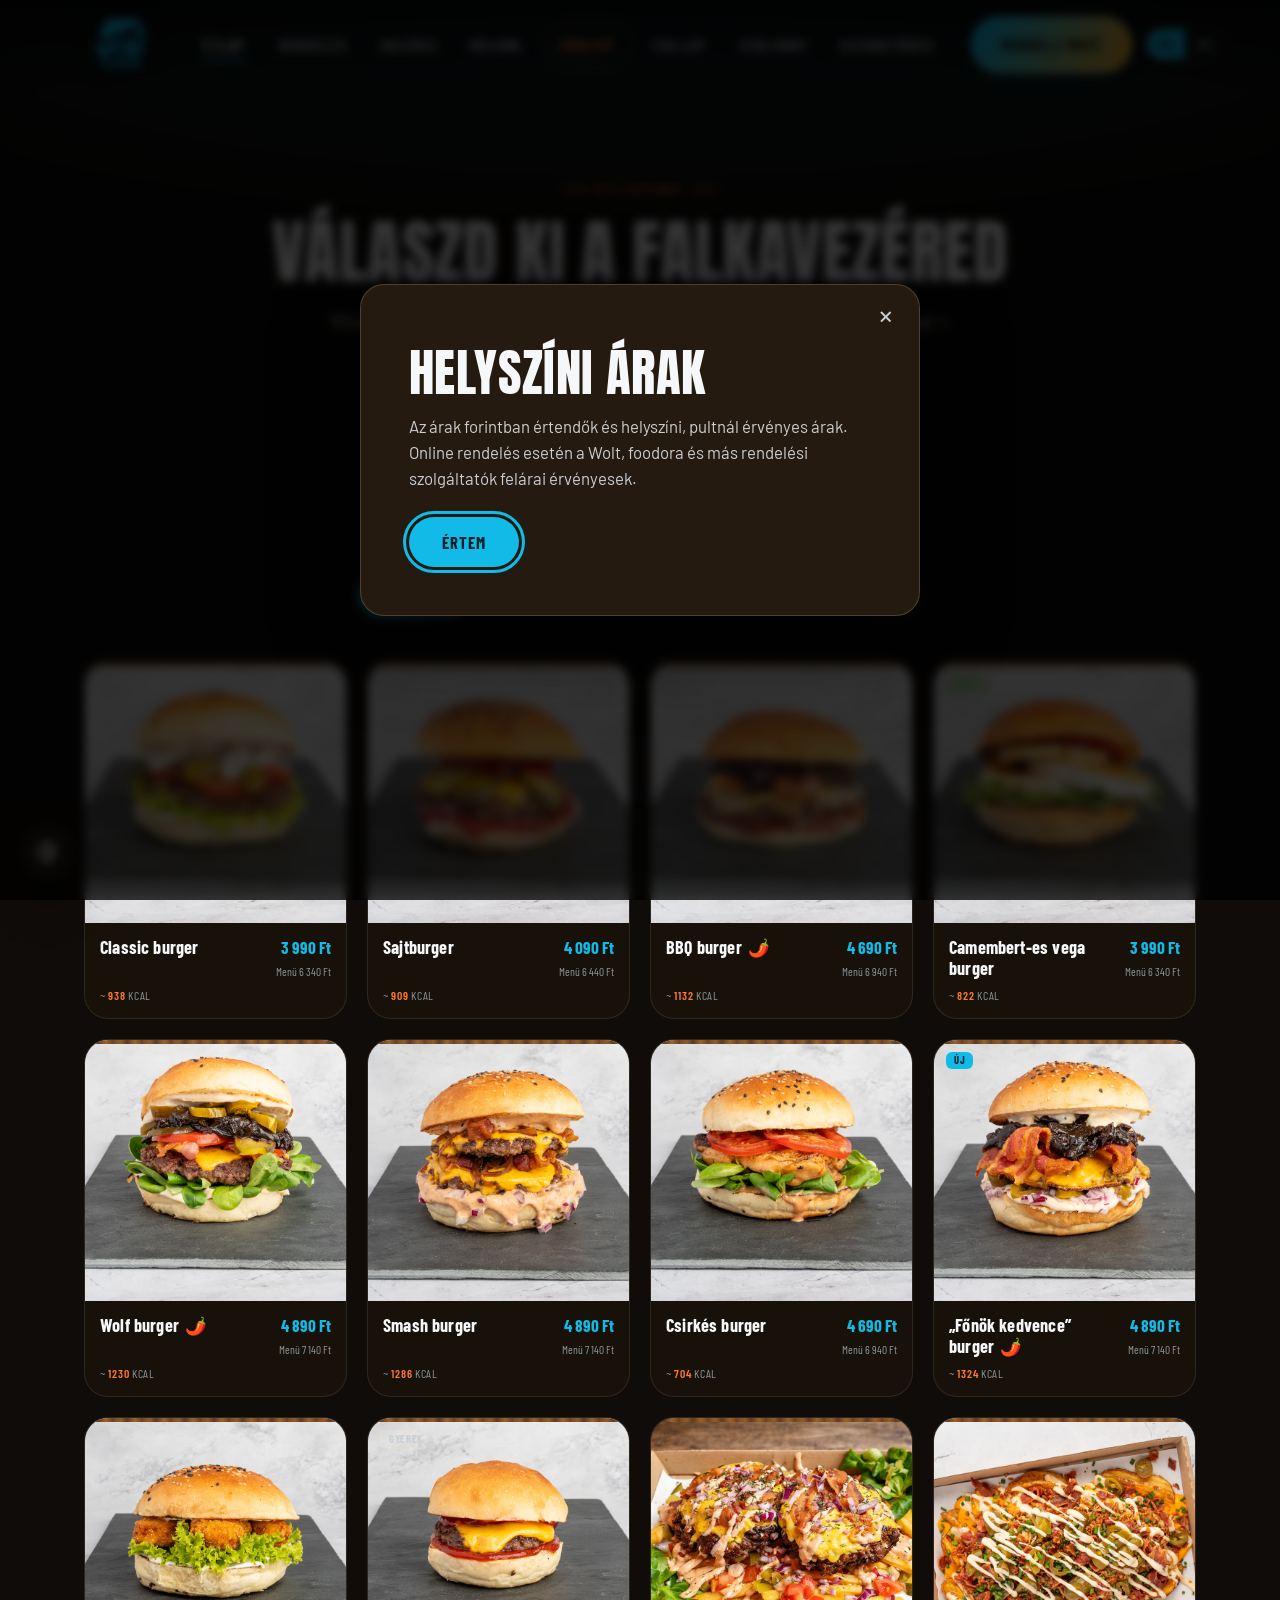
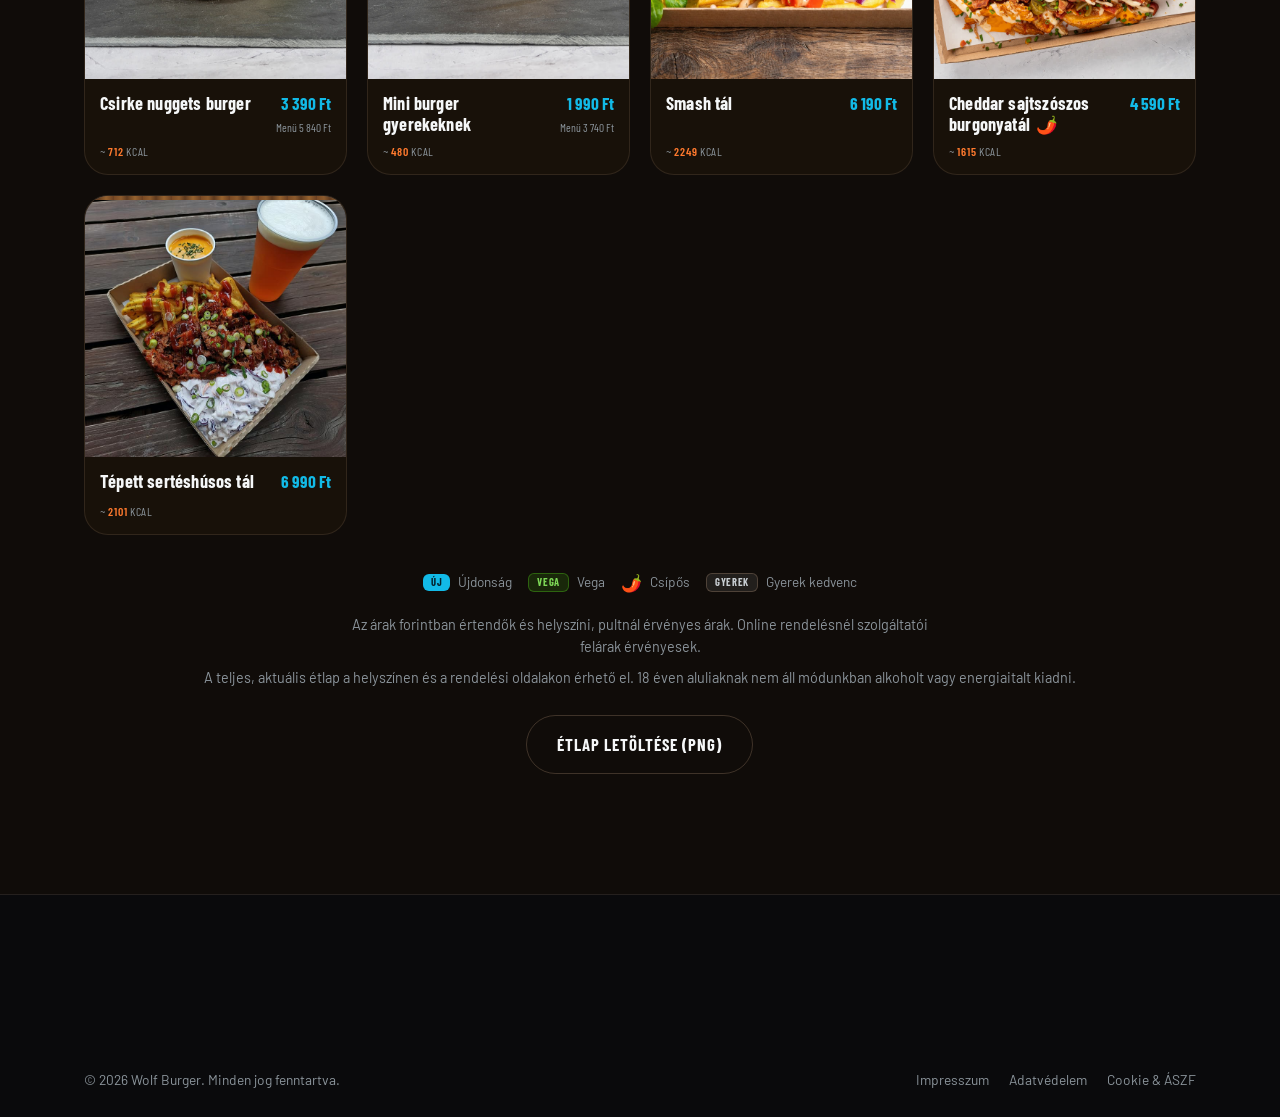
==== etlap.html @ 14308e26 "Update menu pricing, shared notices and mobile presentation" ====
<!DOCTYPE html>
<html lang="hu" data-default-theme="3">
<head>
<meta charset="UTF-8">
<meta name="viewport" content="width=device-width, initial-scale=1.0">
<title>Étlap – Wolf Burger | Szaftos burgerek, köretek, falatkák</title>
<meta name="description" content="A Wolf Burger teljes étlapja Szigethalmon — 100% marhahúsos burgerek, ropogós köretek, falatkák és desszertek, hivatalos tápértékkel és allergénekkel.">
<meta name="theme-color" content="#0d0d0f">
<link rel="icon" type="image/png" href="favicon.png">
<meta property="og:title" content="Wolf Burger – Étlap">
<meta property="og:description" content="Szaftos, 100% marhahúsos burgerek, köretek és falatkák a Duna partján.">
<meta property="og:image" content="assets/img/menu/wolf-cover.jpg">
<link rel="preconnect" href="https://fonts.googleapis.com">
<link rel="preconnect" href="https://fonts.gstatic.com" crossorigin>
<link href="https://fonts.googleapis.com/css2?family=Anton&family=Barlow:wght@400;500;600;700&family=Barlow+Condensed:wght@500;600;700&display=swap" rel="stylesheet">
<link rel="stylesheet" href="assets/css/style.css?v=17">
<link rel="stylesheet" href="assets/css/theme.css?v=17">
<script src="assets/js/theme.js?v=16"></script>
</head>
<body data-page="etlap" data-price-notice-popup="true">
<div class="nav-scrim" data-close-nav></div>

<header class="header" id="header">
  <div class="container nav">
    <a href="index.html" class="nav__logo" aria-label="Wolf Burger"><img src="assets/img/logo.png" alt="Wolf Burger"></a>
    <nav class="nav__menu" id="navMenu">
      <a class="nav__link active" href="etlap.html" data-i18n="nav_menu">Étlap</a>
      <a class="nav__link" href="index.html#delivery" data-i18n="nav_delivery">Rendelés</a>
      <a class="nav__link" href="galeria.html" data-i18n="nav_gallery">Galéria</a>
      <a class="nav__link" href="rolunk.html" data-i18n="nav_about">Rólunk</a>
      <a class="nav__link nav__link--sk" href="sorkert.html" data-i18n="nav_sorkert">Sörkert</a>
      <a class="nav__link" href="sorlap.html" data-i18n="nav_drinks">Itallap</a>
      <a class="nav__link" href="utalvany.html" data-i18n="nav_vouchers">Utalvány</a>
      <a class="nav__link" href="kapcsolat.html" data-i18n="nav_contact">Elérhetőség</a>
    </nav>
    <div class="nav__right">
      <a href="index.html#delivery" class="btn nav__cta" data-i18n="nav_order">Rendelj most</a>
      <div class="lang" role="group" aria-label="Language">
        <button data-lang="hu" class="active">HU</button>
        <button data-lang="en">EN</button>
      </div>
      <button class="nav__toggle" id="navToggle" aria-label="Menü" aria-expanded="false"><span></span></button>
    </div>
  </div>
</header>

<section class="page-hero">
  <div class="container">
    <span class="eyebrow reveal in" data-i18n="menu_eyebrow">Étlapunk</span>
    <h1 class="reveal in" data-i18n="menu_title">Válaszd ki a falkavezéred</h1>
    <p class="lead center reveal in d1" data-i18n="menu_sub"></p>
  </div>
</section>

<section class="section subpage-first" id="menu">
  <div class="container">
    <div class="menu-tabs reveal" id="menuTabs"></div>
    <div id="menuPanels"></div>
    <div class="menu-legend reveal">
      <span><span class="tag tag--new">ÚJ</span> <span data-i18n="legend_new">Újdonság</span></span>
      <span><span class="tag tag--vega">VEGA</span> <span data-i18n="legend_vega">Vega</span></span>
      <span><span class="legend-chili">🌶️</span> <span data-i18n="legend_hot">Csípős</span></span>
      <span><span class="tag tag--kid">GYEREK</span> <span data-i18n="legend_kid">Gyerek kedvenc</span></span>
    </div>
    <p class="price-note reveal" data-i18n="price_notice_inline"></p>
    <p class="menu-note reveal" data-i18n="menu_note"></p>
    <div class="center" style="margin-top:26px">
      <a href="assets/img/menu/etlap-2026-07.png" target="_blank" rel="noopener" class="btn btn--ghost" data-i18n="menu_download">Étlap letöltése (PNG)</a>
    </div>
  </div>
</section>

<footer class="footer">
  <div class="container">
    <div class="footer__bottom" style="border-top:none">
      <span>© <span id="year"></span> Wolf Burger. <span data-i18n="foot_rights">Minden jog fenntartva.</span></span>
      <div class="footer__legal">
        <a href="pages/impresszum.html" data-i18n="foot_imprint">Impresszum</a>
        <a href="pages/adatvedelem.html" data-i18n="foot_privacy">Adatvédelem</a>
        <a href="pages/aszf.html" data-i18n="foot_terms">Cookie & ÁSZF</a>
      </div>
    </div>
  </div>
</footer>

<button class="to-top" id="toTop" aria-label="Fel"><svg width="22" height="22" viewBox="0 0 24 24" fill="none" stroke="currentColor" stroke-width="2.4"><path d="m6 15 6-6 6 6"/></svg></button>

<button class="theme-fab" id="themeToggle" aria-label="Hangulat" title="Hangulat">
  <svg viewBox="0 0 24 24" fill="none" stroke="currentColor" stroke-width="1.7"><circle cx="13.5" cy="6.5" r="2.5"/><circle cx="17.5" cy="12" r="2.5"/><circle cx="13.5" cy="17.5" r="2.5"/><circle cx="7" cy="12" r="2.5"/><path d="M12 2a10 10 0 1 0 0 20c1.4 0 2-1 2-2 0-1.5-1-2-1-3 0-1 .8-1.5 2-1.5h1a4 4 0 0 0 4-4c0-4.5-4-9.5-10-9.5Z"/></svg>
</button>
<div class="theme-panel" id="themePanel">
  <h6 data-i18n="theme_label">Hangulat</h6>
  <button class="theme-opt" data-theme-set="1"><span class="theme-swatch sw1"></span><span data-i18n="theme_1">Jeges</span></button>
  <button class="theme-opt" data-theme-set="2"><span class="theme-swatch sw2"></span><span data-i18n="theme_2">Naplemente</span></button>
  <button class="theme-opt active" data-theme-set="3"><span class="theme-swatch sw3"></span><span data-i18n="theme_3">Tűz & fa</span></button>
</div>

<script src="assets/js/menu-data.js?v=17"></script>
<script src="assets/js/i18n.js?v=17"></script>
<script src="assets/js/price-notice.js?v=17"></script>
<script src="assets/js/site.js?v=17"></script>
</body>
</html>
---- assets/css/style.css ----
/* ============================================================
   WOLF BURGER — Szigethalom
   Design system & styles
   Brand: cyan #12BAE7 on charcoal #0e0e10
   ============================================================ */

/* ---------- Design tokens ---------- */
:root{
  --bg:#0d0d0f;
  --bg-2:#131318;
  --bg-3:#191a20;
  --bg-elev:#1e2028;
  --ink:#f5f7f8;
  --ink-soft:#c8ced2;
  --muted:#8b949b;
  --line:rgba(255,255,255,.09);
  --line-2:rgba(255,255,255,.16);

  --cyan:#12bae7;
  --cyan-600:#0fa3cd;
  --cyan-700:#0b83a6;
  --cyan-300:#61d2f2;
  --cyan-glow:rgba(18,186,231,.35);
  --amber:#f6a723;

  --radius-s:10px;
  --radius:16px;
  --radius-l:24px;
  --radius-xl:34px;

  --shadow-s:0 4px 14px rgba(0,0,0,.35);
  --shadow:0 18px 50px rgba(0,0,0,.45);
  --shadow-cyan:0 14px 40px rgba(18,186,231,.28);

  --maxw:1200px;
  --gutter:clamp(18px,4vw,44px);

  --font-display:'Anton','Arial Narrow',Impact,sans-serif;
  --font-cond:'Barlow Condensed','Arial Narrow',sans-serif;
  --font-body:'Barlow','Segoe UI',system-ui,sans-serif;

  --ease:cubic-bezier(.22,.61,.36,1);
}

/* ---------- Reset ---------- */
*,*::before,*::after{box-sizing:border-box;margin:0;padding:0}
html{scroll-behavior:smooth;-webkit-text-size-adjust:100%}
@media (prefers-reduced-motion:reduce){html{scroll-behavior:auto}}
body{
  font-family:var(--font-body);
  background:var(--bg);
  color:var(--ink);
  line-height:1.6;
  font-size:17px;
  overflow-x:hidden;
  -webkit-font-smoothing:antialiased;
}
img{max-width:100%;display:block}
a{color:inherit;text-decoration:none}
button{font-family:inherit;cursor:pointer;border:none;background:none;color:inherit}
ul{list-style:none}
input,textarea,select{font-family:inherit}
:focus-visible{outline:3px solid var(--cyan);outline-offset:3px;border-radius:6px}

/* ---------- Typography ---------- */
h1,h2,h3,h4{font-family:var(--font-display);font-weight:400;line-height:1.02;letter-spacing:.4px;text-transform:uppercase}
.eyebrow{
  font-family:var(--font-cond);
  text-transform:uppercase;
  letter-spacing:.32em;
  font-weight:600;
  font-size:.86rem;
  color:var(--cyan);
  display:inline-flex;align-items:center;gap:.6em;
}
.eyebrow::before{content:"";width:26px;height:2px;background:var(--cyan);display:inline-block}
.section-head .eyebrow{margin-bottom:20px}
.section-title{font-size:clamp(2.1rem,6vw,4rem);line-height:1.08;padding-top:.08em}
.lead{font-size:clamp(1.02rem,2.2vw,1.22rem);color:var(--ink-soft);max-width:60ch}
.text-cyan{color:var(--cyan)}

/* ---------- Layout ---------- */
.container{width:100%;max-width:var(--maxw);margin-inline:auto;padding-inline:var(--gutter)}
.section{padding-block:clamp(64px,10vw,120px);position:relative}
.section--tight{padding-block:clamp(48px,7vw,80px)}
.section-head{max-width:760px;margin-bottom:clamp(34px,6vw,60px)}
.section-head .lead{margin-top:18px}
.center{text-align:center;margin-inline:auto}

/* ---------- Buttons ---------- */
.btn{
  --btn-bg:var(--cyan);--btn-fg:#04222c;
  display:inline-flex;align-items:center;justify-content:center;gap:.6em;
  padding:15px 30px;border-radius:999px;
  font-family:var(--font-cond);font-weight:700;font-size:1.05rem;
  text-transform:uppercase;letter-spacing:.06em;
  background:var(--btn-bg);color:var(--btn-fg);
  transition:transform .25s var(--ease),box-shadow .25s var(--ease),background .2s;
  will-change:transform;white-space:nowrap;
}
.btn svg{width:1.15em;height:1.15em}
.btn:hover{transform:translateY(-3px);box-shadow:var(--shadow-cyan)}
.btn:active{transform:translateY(-1px)}
.btn--ghost{--btn-bg:transparent;--btn-fg:var(--ink);border:1.6px solid var(--line-2)}
.btn--ghost:hover{border-color:var(--cyan);color:var(--cyan);box-shadow:none}
.btn--light{--btn-bg:#f5f7f8;--btn-fg:#0d0d0f}
.btn--lg{padding:18px 38px;font-size:1.15rem}
.btn--block{width:100%}
/* Kiemelt RENDELÉS-gomb — cián→meleg gradient + glow, hogy egyértelműen kitűnjön */
.btn--order{--btn-fg:#0d0d0f;background:linear-gradient(120deg,var(--cyan) 10%,var(--amber));
  box-shadow:0 10px 30px -10px var(--cyan-glow),0 2px 0 rgba(255,255,255,.12) inset}
.btn--order:hover{transform:translateY(-3px);box-shadow:0 16px 38px -10px rgba(246,167,35,.5)}
.btn--order svg{width:1.25em;height:1.25em}
.nav__cta{background:linear-gradient(120deg,var(--cyan) 10%,var(--amber));color:#0d0d0f;
  box-shadow:0 8px 24px -10px var(--cyan-glow)}
.nav__cta:hover{box-shadow:0 12px 30px -10px rgba(246,167,35,.5)}

/* ---------- Header / Nav ---------- */
.header{
  position:fixed;inset:0 0 auto 0;z-index:100;
  transition:background .35s var(--ease),backdrop-filter .35s,box-shadow .35s,padding .35s;
  padding-block:16px;
}
.header::after{content:"";position:absolute;inset:0;background:linear-gradient(180deg,rgba(6,6,8,.85),transparent);z-index:-1;transition:opacity .35s;opacity:1}
.header.scrolled{background:rgba(11,11,14,.82);backdrop-filter:blur(14px) saturate(1.3);box-shadow:0 1px 0 var(--line);padding-block:9px}
.header.scrolled::after{opacity:0}
.nav{display:flex;align-items:center;justify-content:space-between;gap:24px}
.nav__logo{display:flex;align-items:center;flex:0 0 auto}
.nav__logo img{height:52px;width:auto;max-width:none;flex-shrink:0;transition:height .35s var(--ease);filter:drop-shadow(0 4px 12px rgba(0,0,0,.4))}
.header.scrolled .nav__logo img{height:42px}
.nav__menu{display:flex;align-items:center;gap:6px}
.nav__link{
  font-family:var(--font-cond);text-transform:uppercase;letter-spacing:.08em;
  font-weight:600;font-size:1rem;color:var(--ink-soft);
  padding:10px 14px;border-radius:8px;position:relative;transition:color .2s;
}
.nav__link::after{content:"";position:absolute;left:14px;right:14px;bottom:6px;height:2px;background:var(--cyan);transform:scaleX(0);transform-origin:left;transition:transform .28s var(--ease)}
.nav__link:hover{color:var(--ink)}
.nav__link:hover::after,.nav__link.active::after{transform:scaleX(1)}
.nav__link.active{color:var(--ink)}
.nav__right{display:flex;align-items:center;gap:14px;flex:0 0 auto}
.lang{flex-shrink:0}.nav__cta{flex-shrink:0}

/* language switch */
.lang{display:flex;border:1.4px solid var(--line-2);border-radius:999px;overflow:hidden}
.lang button{
  font-family:var(--font-cond);font-weight:700;font-size:.82rem;letter-spacing:.08em;
  padding:7px 12px;color:var(--muted);transition:.2s;text-transform:uppercase;
}
.lang button.active{background:var(--cyan);color:#04222c}

/* burger toggle */
.nav__toggle{display:none;width:46px;height:46px;border-radius:12px;border:1.4px solid var(--line-2);position:relative}
.nav__toggle span,.nav__toggle span::before,.nav__toggle span::after{
  content:"";position:absolute;left:50%;top:50%;width:22px;height:2.2px;background:var(--ink);border-radius:2px;transition:.3s var(--ease);transform:translate(-50%,-50%)
}
.nav__toggle span::before{transform:translate(-50%,-8px)}
.nav__toggle span::after{transform:translate(-50%,6px)}
body.nav-open .nav__toggle span{background:transparent}
body.nav-open .nav__toggle span::before{transform:translate(-50%,0) rotate(45deg)}
body.nav-open .nav__toggle span::after{transform:translate(-50%,0) rotate(-45deg)}

/* ---------- Hero ---------- */
.hero{position:relative;min-height:100svh;display:flex;align-items:center;overflow:hidden;isolation:isolate}
.hero__bg{position:absolute;inset:-8% 0 0 0;z-index:-2;background-size:cover;background-position:center;will-change:transform}
.hero__bg::after{content:"";position:absolute;inset:0;background:
  radial-gradient(130% 100% at 78% 30%,transparent,rgba(6,6,8,.6) 55%,rgba(6,6,8,.96) 100%),
  linear-gradient(90deg,rgba(6,6,8,.97) 0%,rgba(6,6,8,.9) 40%,rgba(6,6,8,.62) 72%,rgba(6,6,8,.4) 100%),
  linear-gradient(0deg,var(--bg) 4%,rgba(8,8,10,.35) 34%,transparent 55%)}
.hero__grain{position:absolute;inset:0;z-index:-1;opacity:.05;pointer-events:none;background-image:url("data:image/svg+xml,%3Csvg xmlns='http://www.w3.org/2000/svg' width='120' height='120'%3E%3Cfilter id='n'%3E%3CfeTurbulence type='fractalNoise' baseFrequency='.9' numOctaves='2'/%3E%3C/filter%3E%3Crect width='100%25' height='100%25' filter='url(%23n)'/%3E%3C/svg%3E")}
.hero__inner{padding-top:130px;padding-bottom:60px;max-width:760px}
.hero__badge{display:inline-flex;align-items:center;gap:10px;background:rgba(18,186,231,.12);border:1px solid rgba(18,186,231,.4);color:var(--cyan);padding:8px 16px;border-radius:999px;font-family:var(--font-cond);font-weight:600;letter-spacing:.12em;text-transform:uppercase;font-size:.82rem;margin-bottom:26px}
.hero__badge .dot{width:8px;height:8px;border-radius:50%;background:var(--cyan);box-shadow:0 0 0 0 var(--cyan-glow);animation:pulse 2.4s infinite}
@keyframes pulse{0%{box-shadow:0 0 0 0 var(--cyan-glow)}70%{box-shadow:0 0 0 12px transparent}100%{box-shadow:0 0 0 0 transparent}}
.hero h1{font-size:clamp(2.8rem,9.6vw,6.9rem);line-height:.94;letter-spacing:.5px;text-shadow:0 6px 34px rgba(0,0,0,.65),0 2px 8px rgba(0,0,0,.5)}
.hero h1 .stroke{color:transparent;-webkit-text-stroke:2px var(--ink)}
.hero h1 em{font-style:normal;color:var(--cyan);display:block}
.hero__sub{margin:26px 0 34px;font-size:clamp(1.05rem,2.4vw,1.3rem);color:var(--ink-soft);max-width:52ch}
.hero__cta{display:flex;flex-wrap:wrap;gap:14px;align-items:center}
.hero__scroll{position:absolute;left:50%;bottom:26px;transform:translateX(-50%);display:flex;flex-direction:column;align-items:center;gap:8px;color:var(--muted);font-family:var(--font-cond);letter-spacing:.2em;text-transform:uppercase;font-size:.72rem;z-index:2}
.hero__scroll .mouse{width:24px;height:38px;border:2px solid var(--line-2);border-radius:14px;position:relative}
.hero__scroll .mouse::after{content:"";position:absolute;left:50%;top:7px;width:4px;height:8px;background:var(--cyan);border-radius:2px;transform:translateX(-50%);animation:scrolldot 1.6s infinite}
@keyframes scrolldot{0%{opacity:0;transform:translate(-50%,0)}40%{opacity:1}80%{opacity:0;transform:translate(-50%,12px)}}

/* delivery chips in hero */
.hero__delivery{display:flex;align-items:center;gap:16px;margin-top:30px;flex-wrap:wrap}
.hero__delivery span{color:var(--muted);font-family:var(--font-cond);text-transform:uppercase;letter-spacing:.14em;font-size:.8rem}
.chip{display:inline-flex;align-items:center;gap:9px;padding:9px 16px;border-radius:999px;border:1px solid var(--line-2);background:rgba(255,255,255,.03);font-family:var(--font-cond);font-weight:600;letter-spacing:.04em;transition:.25s var(--ease)}
.chip:hover{border-color:var(--cyan);transform:translateY(-2px);color:var(--cyan)}
.chip b{font-weight:700}

/* ---------- About ---------- */
.about__grid{display:grid;grid-template-columns:1.05fr .95fr;gap:clamp(30px,5vw,70px);align-items:center}
.about__media{position:relative}
.about__media img{border-radius:var(--radius-l);box-shadow:var(--shadow);aspect-ratio:4/5;object-fit:cover;width:100%}
.about__media .badge-year{
  position:absolute;right:-14px;bottom:-14px;background:var(--cyan);color:#04222c;
  width:132px;height:132px;border-radius:50%;display:grid;place-content:center;text-align:center;
  font-family:var(--font-display);box-shadow:var(--shadow-cyan);transform:rotate(-8deg)
}
.about__media .badge-year b{font-size:2.5rem;display:block;line-height:1}
.about__media .badge-year small{font-family:var(--font-cond);font-weight:600;letter-spacing:.12em;font-size:.72rem}
.about__text p{color:var(--ink-soft);margin-top:18px}
.values{display:grid;grid-template-columns:repeat(2,1fr);gap:16px;margin-top:32px}
.value{background:var(--bg-2);border:1px solid var(--line);border-radius:var(--radius);padding:20px;transition:.3s var(--ease)}
.value:hover{border-color:rgba(18,186,231,.4);transform:translateY(-4px);background:var(--bg-3)}
.value .ic{width:44px;height:44px;color:var(--cyan);margin-bottom:12px}
.value h4{font-family:var(--font-cond);font-weight:700;font-size:1.12rem;letter-spacing:.02em;text-transform:uppercase}
.value p{margin-top:6px;font-size:.94rem;color:var(--muted)}

/* stat row */
.stats{display:grid;grid-template-columns:repeat(4,1fr);gap:20px;margin-top:clamp(44px,7vw,72px)}
.stat{text-align:center;padding:24px 12px;border:1px solid var(--line);border-radius:var(--radius);background:linear-gradient(180deg,var(--bg-2),transparent)}
.stat b{font-family:var(--font-display);font-size:clamp(2.2rem,5vw,3.2rem);color:var(--cyan);display:block;line-height:1}
.stat span{font-family:var(--font-cond);text-transform:uppercase;letter-spacing:.14em;color:var(--muted);font-size:.82rem;margin-top:8px;display:block}

/* ---------- Featured burgers ---------- */
.featured-grid{display:grid;grid-template-columns:repeat(3,1fr);gap:24px}
.fcard{position:relative;border-radius:var(--radius-l);overflow:hidden;background:var(--bg-2);border:1px solid var(--line);min-height:380px;display:flex;align-items:flex-end;isolation:isolate;transition:.4s var(--ease)}
.fcard img{position:absolute;inset:0;width:100%;height:100%;object-fit:cover;z-index:-2;transition:transform .6s var(--ease)}
.fcard::after{content:"";position:absolute;inset:0;z-index:-1;background:linear-gradient(0deg,rgba(8,8,10,.96) 8%,rgba(8,8,10,.5) 45%,transparent 78%)}
.fcard:hover{transform:translateY(-6px);border-color:rgba(18,186,231,.5)}
.fcard:hover img{transform:scale(1.08)}
.fcard__body{padding:24px}
.fcard__tag{position:absolute;top:16px;left:16px;background:var(--cyan);color:#04222c;font-family:var(--font-cond);font-weight:700;text-transform:uppercase;letter-spacing:.08em;font-size:.74rem;padding:6px 12px;border-radius:999px;z-index:1}
.fcard__tag.hot{background:var(--amber)}
.fcard h3{font-size:1.7rem}
.fcard p{color:var(--ink-soft);font-size:.92rem;margin-top:8px;max-width:38ch}
.fcard__price{display:flex;align-items:baseline;gap:12px;margin-top:16px}
.fcard__price b{font-family:var(--font-display);color:var(--cyan);font-size:1.5rem}
.fcard__price small{color:var(--muted);font-family:var(--font-cond);letter-spacing:.05em}

/* ---------- Menu ---------- */
#menu{padding-top:clamp(80px,13vw,160px)}
#menu .section-head{margin-bottom:clamp(46px,7vw,72px)}
.menu-tabs{display:flex;flex-wrap:wrap;gap:10px;justify-content:center;margin-bottom:44px}
.menu-tab{
  font-family:var(--font-cond);font-weight:600;text-transform:uppercase;letter-spacing:.08em;
  font-size:1rem;padding:11px 20px;border-radius:999px;border:1px solid var(--line-2);color:var(--ink-soft);
  transition:.25s var(--ease)
}
.menu-tab:hover{border-color:var(--cyan);color:var(--ink)}
.menu-tab.active{background:var(--cyan);color:#04222c;border-color:var(--cyan)}
.menu-note{text-align:center;color:var(--muted);font-size:.9rem;margin-top:8px}

.menu-panel{display:none;animation:fadeUp .5s var(--ease)}
.menu-panel.active{display:block}
.menu-list{display:grid;grid-template-columns:repeat(2,1fr);gap:6px 48px}
.mitem{display:flex;gap:16px;padding:18px 0;border-bottom:1px solid var(--line)}
.mitem__thumb{width:88px;height:88px;border-radius:14px;object-fit:cover;flex-shrink:0;background:var(--bg-3);border:1px solid var(--line)}
.mitem__main{flex:1;min-width:0}
.mitem__top{display:flex;justify-content:space-between;gap:14px;align-items:baseline}
.mitem__name{font-family:var(--font-cond);font-weight:700;font-size:1.22rem;letter-spacing:.01em;display:flex;align-items:center;gap:10px;flex-wrap:wrap}
.mitem__desc{color:var(--muted);font-size:.92rem;line-height:1.45;margin-top:2px}
.mitem__price{text-align:right;white-space:nowrap;flex-shrink:0}
.mitem__price b{font-family:var(--font-cond);font-weight:700;font-size:1.16rem;color:var(--cyan)}
.mitem__price .menu-price{display:block;font-size:.78rem;color:var(--muted);font-family:var(--font-cond);letter-spacing:.02em}
/* nutrition dropdown */
.mitem__nutri{margin-top:10px}
.mitem__nutri>summary{cursor:pointer;list-style:none;display:inline-flex;align-items:center;gap:7px;color:var(--cyan);font-family:var(--font-cond);font-weight:600;text-transform:uppercase;letter-spacing:.08em;font-size:.78rem;transition:.2s}
.mitem__nutri>summary::-webkit-details-marker{display:none}
.mitem__nutri>summary .chev{transition:transform .3s var(--ease)}
.mitem__nutri[open]>summary .chev{transform:rotate(180deg)}
.mitem__nutri>summary:hover{color:var(--cyan-300)}
.nutri-grid{display:flex;flex-wrap:wrap;gap:10px;margin-top:12px;animation:fadeUp .35s var(--ease)}
.nutri-cell{background:var(--bg-2);border:1px solid var(--line);border-radius:10px;padding:9px 14px;min-width:78px}
.nutri-cell b{display:block;font-family:var(--font-cond);font-weight:600;font-size:1.3rem;color:var(--ink);line-height:1}
.nutri-cell.kcal b{color:var(--cyan)}
.nutri-cell span{font-family:var(--font-cond);text-transform:uppercase;letter-spacing:.08em;font-size:.68rem;color:var(--muted);margin-top:3px;display:block}
.nutri-note{width:100%;color:var(--muted);font-size:.76rem;margin-top:4px;font-style:italic}
.tag{font-family:var(--font-cond);font-weight:700;text-transform:uppercase;letter-spacing:.06em;font-size:.66rem;padding:3px 8px;border-radius:6px;line-height:1}
.tag--vega{background:rgba(76,187,23,.16);color:#7ed957;border:1px solid rgba(76,187,23,.4)}
.tag--hot{background:rgba(246,167,35,.16);color:var(--amber);border:1px solid rgba(246,167,35,.4)}
.tag--new{background:var(--cyan);color:#04222c}
.tag--kid{background:rgba(255,255,255,.08);color:var(--ink-soft);border:1px solid var(--line-2)}
.menu-legend{display:flex;flex-wrap:wrap;gap:16px;justify-content:center;margin-top:34px;color:var(--muted);font-size:.85rem}
.menu-legend span{display:inline-flex;align-items:center;gap:8px}

/* ---------- Delivery ---------- */
.delivery{background:linear-gradient(135deg,var(--bg-2),var(--bg));border-block:1px solid var(--line)}
.delivery__grid{display:grid;grid-template-columns:1fr 1fr;gap:22px;margin-top:44px}
.dcard{
  display:flex;align-items:center;gap:22px;padding:30px;border-radius:var(--radius-l);
  border:1px solid var(--line);background:var(--bg-2);transition:.35s var(--ease);position:relative;overflow:hidden
}
.dcard::before{content:"";position:absolute;inset:0;background:radial-gradient(120% 140% at 100% 0,var(--brand-c,var(--cyan)),transparent 55%);opacity:.14;transition:opacity .35s}
.dcard:hover{transform:translateY(-6px);border-color:var(--brand-c,var(--cyan));box-shadow:var(--shadow)}
.dcard:hover::before{opacity:.24}
.dcard__logo{width:76px;height:76px;border-radius:20px;display:grid;place-content:center;background:#fff;flex-shrink:0;font-family:var(--font-display);font-size:1.4rem}
.dcard__logo.wolt{color:#00b7e6}
.dcard__logo.foodora{color:#d70f64}
.dcard__body h3{font-size:1.6rem}
.dcard__body p{color:var(--muted);font-size:.94rem;margin:4px 0 0}
.dcard__arrow{margin-left:auto;color:var(--cyan);transition:transform .3s var(--ease)}
.dcard:hover .dcard__arrow{transform:translateX(6px)}

/* ---------- Gallery ---------- */
.gallery{display:grid;grid-template-columns:repeat(4,1fr);grid-auto-rows:200px;gap:14px}
.gitem{position:relative;overflow:hidden;border-radius:var(--radius);cursor:pointer;background:var(--bg-2)}
.gitem img{width:100%;height:100%;object-fit:cover;transition:transform .6s var(--ease)}
.gitem::after{content:"";position:absolute;inset:0;background:linear-gradient(0deg,rgba(8,8,10,.6),transparent 60%);opacity:0;transition:opacity .3s}
.gitem:hover img{transform:scale(1.09)}
.gitem:hover::after{opacity:1}
.gitem__zoom{position:absolute;right:14px;bottom:14px;width:40px;height:40px;border-radius:50%;background:var(--cyan);color:#04222c;display:grid;place-content:center;opacity:0;transform:scale(.7);transition:.3s var(--ease)}
.gitem:hover .gitem__zoom{opacity:1;transform:scale(1)}
.gitem.tall{grid-row:span 2}
.gitem.wide{grid-column:span 2}

/* lightbox */
.lightbox{position:fixed;inset:0;z-index:200;background:rgba(6,6,8,.92);backdrop-filter:blur(6px);display:none;align-items:center;justify-content:center;padding:40px}
.lightbox.open{display:flex;animation:fade .3s}
.lightbox img{max-width:90vw;max-height:86vh;border-radius:var(--radius);box-shadow:var(--shadow)}
.lightbox__close,.lightbox__nav{position:absolute;background:rgba(255,255,255,.08);border:1px solid var(--line-2);color:#fff;width:52px;height:52px;border-radius:50%;display:grid;place-content:center;transition:.2s}
.lightbox__close:hover,.lightbox__nav:hover{background:var(--cyan);color:#04222c}
.lightbox__close{top:24px;right:24px}
.lightbox__nav{top:50%;transform:translateY(-50%)}
.lightbox__nav.prev{left:24px}
.lightbox__nav.next{right:24px}

/* ---------- Vouchers ---------- */
.vouchers{position:relative}
.vgrid{display:grid;grid-template-columns:repeat(3,1fr);gap:22px;margin-bottom:40px}
.vcard{
  position:relative;border-radius:var(--radius-l);padding:34px 28px;text-align:center;overflow:hidden;
  background:var(--bg-2);border:1px solid var(--line);transition:.35s var(--ease)
}
.vcard::before{content:"";position:absolute;left:-30%;top:-30%;width:160%;height:160%;
  background:conic-gradient(from 0deg,transparent,rgba(18,186,231,.16),transparent 40%);opacity:0;transition:opacity .4s}
.vcard:hover{transform:translateY(-6px);border-color:rgba(18,186,231,.5)}
.vcard:hover::before{opacity:1}
.vcard .amt{font-family:var(--font-display);font-size:3.2rem;color:var(--cyan);line-height:1}
.vcard .amt small{font-size:1.1rem;color:var(--ink-soft);display:block;letter-spacing:.1em;font-family:var(--font-cond)}
.vcard p{color:var(--muted);margin-top:12px;font-size:.94rem}
/* Kép-alapú utalványkártyák (Drive kupon PNG-k) */
.vcard--img{padding:0;overflow:hidden;display:block}
.vcard--img img{width:100%;height:auto;display:block;border-radius:inherit;transition:transform .5s var(--ease)}
.vcard--img::before{display:none}
.vcard--img:hover img{transform:scale(1.04)}
.voucher-inperson{text-align:center;margin:-8px auto 36px;max-width:56ch;color:var(--ink-soft);font-size:1rem;
  background:var(--bg-2);border:1px solid var(--line);border-radius:var(--radius);padding:16px 22px}
.voucher-inperson b{color:var(--warm)}
.voucher-inperson svg{width:20px;height:20px;color:var(--warm);vertical-align:-4px;margin-right:6px}
.voucher-rules{background:var(--bg-2);border:1px solid var(--line);border-radius:var(--radius-l);padding:clamp(24px,4vw,40px)}
.voucher-rules ul{display:grid;grid-template-columns:repeat(2,1fr);gap:14px 34px}
.voucher-rules li{display:flex;gap:12px;color:var(--ink-soft);font-size:.96rem}
.voucher-rules li svg{color:var(--cyan);flex-shrink:0;width:20px;height:20px;margin-top:3px}
.value .ic,.cinfo .ic svg,.svc svg,.dcard__arrow svg{flex-shrink:0}

/* ---------- Services ---------- */
.svc-grid{display:grid;grid-template-columns:repeat(5,1fr);gap:14px}
.svc{display:flex;flex-direction:column;align-items:center;text-align:center;gap:12px;padding:24px 12px;border:1px solid var(--line);border-radius:var(--radius);background:var(--bg-2);transition:.3s var(--ease)}
.svc:hover{border-color:rgba(18,186,231,.4);background:var(--bg-3);transform:translateY(-4px)}
.svc svg{width:34px;height:34px;color:var(--cyan)}
.svc span{font-family:var(--font-cond);font-weight:600;text-transform:uppercase;letter-spacing:.05em;font-size:.92rem}
.pay-row{display:flex;flex-wrap:wrap;gap:12px;justify-content:center;align-items:center;margin-top:40px}
.pay-row .pill{border:1px solid var(--line-2);border-radius:999px;padding:9px 18px;font-family:var(--font-cond);font-weight:600;letter-spacing:.04em;color:var(--ink-soft);font-size:.92rem}

/* ---------- Contact ---------- */
.contact__grid{display:grid;grid-template-columns:1fr 1fr;gap:clamp(30px,5vw,64px)}
.contact-info{display:flex;flex-direction:column;gap:22px}
.cinfo{display:flex;gap:18px;align-items:flex-start}
.cinfo .ic{width:52px;height:52px;border-radius:14px;background:rgba(18,186,231,.12);border:1px solid rgba(18,186,231,.3);display:grid;place-content:center;color:var(--cyan);flex-shrink:0}
.cinfo .ic svg{width:24px;height:24px}
.cinfo h4{font-family:var(--font-cond);font-weight:700;text-transform:uppercase;letter-spacing:.08em;font-size:1rem;color:var(--muted)}
.cinfo p,.cinfo a{font-size:1.12rem;color:var(--ink);margin-top:2px}
.cinfo a:hover{color:var(--cyan)}
.hours-table{margin-top:6px}
.hours-table div{display:flex;justify-content:space-between;gap:20px;padding:5px 0;border-bottom:1px dashed var(--line);font-size:1rem}
.hours-table div b{color:var(--cyan);font-family:var(--font-cond)}
.socials{display:flex;gap:12px;margin-top:6px}
.socials a{width:48px;height:48px;border-radius:12px;border:1px solid var(--line-2);display:grid;place-content:center;transition:.25s var(--ease)}
.socials a:hover{background:var(--cyan);color:#04222c;transform:translateY(-3px);border-color:var(--cyan)}
.socials svg{width:22px;height:22px}

.form{background:var(--bg-2);border:1px solid var(--line);border-radius:var(--radius-l);padding:clamp(24px,4vw,40px)}
.form .field{margin-bottom:18px}
.form label{display:block;font-family:var(--font-cond);text-transform:uppercase;letter-spacing:.08em;font-size:.82rem;color:var(--muted);margin-bottom:8px}
.form input,.form textarea{
  width:100%;background:var(--bg);border:1px solid var(--line-2);border-radius:var(--radius-s);
  padding:14px 16px;color:var(--ink);font-size:1rem;transition:.2s
}
.form input:focus,.form textarea:focus{border-color:var(--cyan);outline:none;box-shadow:0 0 0 3px rgba(18,186,231,.18)}
.form textarea{min-height:130px;resize:vertical}
.form .row{display:grid;grid-template-columns:1fr 1fr;gap:18px}
.form__note{font-size:.82rem;color:var(--muted);margin-top:14px}
.form__msg{display:none;margin-top:16px;padding:14px 18px;border-radius:var(--radius-s);font-size:.95rem}
.form__msg.ok{display:block;background:rgba(76,187,23,.14);border:1px solid rgba(76,187,23,.4);color:#8be066}

.map-wrap{margin-top:52px;border-radius:var(--radius-l);overflow:hidden;border:1px solid var(--line);height:380px;position:relative;filter:grayscale(.3) contrast(1.05)}
.map-wrap iframe{width:100%;height:100%;border:0;filter:invert(.92) hue-rotate(180deg)}

/* ---------- Footer ---------- */
.footer{background:#0a0a0c;border-top:1px solid var(--line);padding-top:clamp(56px,8vw,84px)}
.footer__grid{display:grid;grid-template-columns:1.4fr 1fr 1fr 1.2fr;gap:40px}
.footer__brand img{height:64px;margin-bottom:18px}
.footer__brand p{color:var(--muted);font-size:.94rem;max-width:34ch}
.footer h5{font-family:var(--font-cond);font-weight:700;text-transform:uppercase;letter-spacing:.1em;font-size:1rem;color:var(--ink);margin-bottom:18px}
.footer ul li{margin-bottom:10px}
.footer ul a{color:var(--muted);font-size:.96rem;transition:.2s}
.footer ul a:hover{color:var(--cyan);padding-left:4px}
.footer__bottom{display:flex;justify-content:space-between;align-items:center;flex-wrap:wrap;gap:14px;margin-top:clamp(40px,6vw,64px);padding-block:26px;border-top:1px solid var(--line);color:var(--muted);font-size:.86rem}
.footer__bottom a{color:var(--muted)}
.footer__bottom a:hover{color:var(--cyan)}
.footer__legal{display:flex;gap:20px;flex-wrap:wrap}

/* ---------- Back to top ---------- */
.to-top{position:fixed;right:22px;bottom:22px;z-index:90;width:52px;height:52px;border-radius:50%;background:var(--cyan);color:#04222c;display:grid;place-content:center;box-shadow:var(--shadow-cyan);opacity:0;transform:translateY(20px) scale(.8);pointer-events:none;transition:.35s var(--ease)}
.to-top.show{opacity:1;transform:none;pointer-events:auto}
.to-top:hover{transform:translateY(-3px)}

/* ---------- Cookie banner ---------- */
.cookie{position:fixed;left:22px;right:22px;bottom:22px;z-index:120;max-width:520px;margin-inline:auto;background:var(--bg-elev);border:1px solid var(--line-2);border-radius:var(--radius-l);padding:24px;box-shadow:var(--shadow);transform:translateY(160%);transition:transform .5s var(--ease)}
.cookie.show{transform:none}
.cookie h4{font-family:var(--font-cond);text-transform:uppercase;letter-spacing:.06em;font-size:1.2rem;margin-bottom:8px}
.cookie p{color:var(--ink-soft);font-size:.9rem}
.cookie p a{color:var(--cyan);text-decoration:underline}
.cookie__actions{display:flex;gap:12px;margin-top:18px;flex-wrap:wrap}
.cookie__actions .btn{padding:11px 20px;font-size:.92rem}

/* ---------- Reveal animations ---------- */
.reveal{opacity:0;transform:translateY(38px);transition:opacity .7s var(--ease),transform .7s var(--ease)}
.reveal.in{opacity:1;transform:none}
.reveal.d1{transition-delay:.08s}
.reveal.d2{transition-delay:.16s}
.reveal.d3{transition-delay:.24s}
.reveal.d4{transition-delay:.32s}
.reveal--scale{transform:scale(.92)}
.reveal--scale.in{transform:none}
@media (prefers-reduced-motion:reduce){
  .reveal{opacity:1!important;transform:none!important}
  .hero__scroll .mouse::after,.hero__badge .dot{animation:none!important}
}
@keyframes fadeUp{from{opacity:0;transform:translateY(16px)}to{opacity:1;transform:none}}
@keyframes fade{from{opacity:0}to{opacity:1}}

/* ---------- Page (legal) ---------- */
.legal-page{padding-top:140px;padding-bottom:80px;min-height:70vh}
.legal-page h1{font-size:clamp(2.2rem,6vw,3.4rem);margin-bottom:10px}
.legal-page h2{font-family:var(--font-cond);font-weight:700;text-transform:uppercase;letter-spacing:.04em;font-size:1.4rem;color:var(--cyan);margin:34px 0 12px}
.legal-page p,.legal-page li{color:var(--ink-soft);margin-bottom:12px;max-width:75ch}
.legal-page ul{list-style:disc;padding-left:22px}
.legal-page a{color:var(--cyan);text-decoration:underline}
.legal-page .back{display:inline-flex;align-items:center;gap:8px;color:var(--muted);margin-bottom:30px;font-family:var(--font-cond);text-transform:uppercase;letter-spacing:.08em}
.legal-page .back:hover{color:var(--cyan)}
.legal-page table{width:100%;border-collapse:collapse;margin:16px 0}
.legal-page td{padding:10px 14px;border:1px solid var(--line);vertical-align:top}
.legal-page td:first-child{color:var(--muted);font-family:var(--font-cond);width:38%}

/* ---------- Responsive ---------- */
@media (max-width:980px){
  .about__grid,.contact__grid{grid-template-columns:1fr}
  .about__media{max-width:420px;margin-inline:auto}
  .featured-grid{grid-template-columns:1fr 1fr}
  .svc-grid{grid-template-columns:repeat(3,1fr)}
  .footer__grid{grid-template-columns:1fr 1fr}
  .delivery__grid{grid-template-columns:1fr}
  .menu-list{grid-template-columns:1fr;gap:0 0}
  .gallery{grid-template-columns:repeat(2,1fr);grid-auto-rows:180px}
}
@media (max-width:768px){
  body{font-size:16px}
  .nav__menu{
    position:fixed;inset:0 0 0 auto;width:min(82vw,340px);background:var(--bg-2);
    flex-direction:column;align-items:stretch;gap:4px;padding:110px 24px 40px;
    transform:translateX(100%);transition:transform .4s var(--ease);z-index:99;border-left:1px solid var(--line)
  }
  body.nav-open .nav__menu{transform:none}
  .nav__link{font-size:1.3rem;padding:14px 10px}
  .nav__link::after{display:none}
  .nav__toggle{display:block;z-index:101}
  .nav__cta{display:none}
  .nav-scrim{position:fixed;inset:0;background:rgba(0,0,0,.5);opacity:0;pointer-events:none;transition:.3s;z-index:98}
  body.nav-open .nav-scrim{opacity:1;pointer-events:auto}
  .stats{grid-template-columns:repeat(2,1fr)}
  .hero__scroll{display:none}
  .hero__inner{padding-top:112px}
  .vgrid{grid-template-columns:1fr}
  .voucher-rules ul{grid-template-columns:1fr}
  .featured-grid{grid-template-columns:1fr}
  .footer__grid{grid-template-columns:1fr}
  .form .row{grid-template-columns:1fr}
  .values{grid-template-columns:1fr}
}
@media (max-width:520px){
  :root{--gutter:18px}
  .svc-grid{grid-template-columns:repeat(2,1fr)}
  .gallery{grid-template-columns:1fr 1fr;grid-auto-rows:140px}
  .hero__cta{flex-direction:column;align-items:stretch}
  .hero__cta .btn{width:100%}
  .dcard{flex-direction:column;text-align:center}
  .dcard__arrow{margin:0}
  .menu-tabs{gap:8px}
  .menu-tab{font-size:.9rem;padding:9px 15px}
}

/* ============================================================
   HERO SCROLL-SCRUB (burger összeáll görgetésre) — v7
   ============================================================ */
.hero-track{position:relative;--scrub:66vh;height:calc(100svh + var(--scrub))}
.hero-track .hero{position:sticky;top:0;height:100svh;min-height:0}
/* Statikus fallback (reduced-motion): nincs pin, marad a poszter */
.hero-track--static{height:auto}
.hero-track--static .hero{position:relative;height:auto;min-height:100svh}

/* Sötétebb háttér, hogy a kártya kiugorjon */
.hero-track .hero__bg::after{background:
  linear-gradient(180deg,rgba(13,13,15,.72),rgba(13,13,15,.86)),
  radial-gradient(120% 80% at 50% 0%,rgba(18,186,231,.10),transparent 60%)}

/* Elrendezés — MOBIL-FIRST: szöveg FENT, NAGY videó LENT (élig) */
.hero-track .hero{align-items:stretch}
.hero__inner--split{max-width:1140px;width:100%;
  display:flex;flex-direction:column;justify-content:space-between;gap:18px}
.hero__copy{min-width:0;padding-inline:var(--gutter);flex:0 0 auto}
.hero__showcase{flex:1 1 auto;min-height:0;display:flex;justify-content:center;align-items:stretch}

/* Mobil hero: tiszta szöveg-zóna (nincs alcím / kiszállítás, csak 1 gomb) */
.hero-track .hero__inner{padding-top:84px;padding-bottom:0;padding-inline:0}
.hero-track .hero__sub,
.hero-track .hero .hero__delivery{display:none}
.hero__inner--split h1{font-size:clamp(2.2rem,9vw,3.3rem)}
.hero__badge{margin-bottom:14px}
.hero__inner--split .hero__cta{margin-top:20px}
.hero__inner--split .hero__cta .btn--ghost{display:none}
.hero__inner--split .hero__cta .btn{width:100%}

/* A videó-kártya — mobilon NAGY, teljes szélesség, a hero aljához igazítva */
.hero__card{position:relative;width:100%;max-width:none;
  height:100%;min-height:300px;
  border-radius:22px 22px 0 0;overflow:hidden;background:transparent;
  border:none}
/* A videó szélei lágyan a háttérbe olvadnak (négy-oldali feather-maszk),
   így a kártya nem "emelkedik ki magából", hanem egybeolvad a hero-háttérrel. */
.hero__video{width:100%;height:100%;object-fit:cover;object-position:center 42%;display:block;
  -webkit-mask-image:linear-gradient(to right,transparent,#000 9%,#000 91%,transparent),linear-gradient(to bottom,transparent,#000 7%,#000 90%,transparent);
  -webkit-mask-composite:source-in;
  mask-image:linear-gradient(to right,transparent,#000 9%,#000 91%,transparent),linear-gradient(to bottom,transparent,#000 7%,#000 90%,transparent);
  mask-composite:intersect}
.hero__card-hint{position:absolute;left:0;right:0;bottom:16px;text-align:center;
  font-family:var(--font-cond);font-weight:600;text-transform:uppercase;
  letter-spacing:.13em;font-size:.72rem;color:#fff;pointer-events:none;
  text-shadow:0 2px 12px rgba(0,0,0,.95);transition:opacity .45s ease}
/* A scrub-heró alján a görgetés-jelző fölösleges (a videókártyán már van „Görgess"),
   és zsúfolja a házhozszállítás-chipeket — elrejtjük. */
.hero-track .hero__scroll{display:none}

/* DESKTOP: kétoszlopos — szöveg balra, kártya jobbra */
@media (min-width:900px){
  .hero-track{--scrub:88vh}
  .hero-track .hero{align-items:center}
  .hero__inner--split{display:grid;grid-template-columns:1.02fr .98fr;gap:52px;
    text-align:left;align-items:center}
  .hero__copy{padding-inline:0}
  .hero__inner--split h1{font-size:clamp(2.4rem,4.3vw,4.8rem)}
  .hero__showcase{justify-content:flex-end;align-items:center}
  .hero__card{width:auto;height:min(64vh,540px);aspect-ratio:900/1304;
    border-radius:20px;border:none;background:transparent;box-shadow:none}
  .hero__video{object-position:center}
  .hero-track .hero__inner{padding-top:98px;padding-bottom:56px;padding-inline:var(--gutter)}
  .hero-track .hero__sub{display:block;margin:16px 0 22px}
  .hero-track .hero .hero__delivery{display:flex;margin-top:16px}
  .hero__inner--split .hero__cta .btn--ghost{display:inline-flex}
  .hero__inner--split .hero__cta .btn{width:auto}
}
/* Alacsony desktop-ablak: a hero-tartalom kisebb, hogy a házhozszállítás-chipek
   biztosan elférjenek (ne vágódjanak le a hero alján). */
@media (min-width:900px) and (max-height:780px){
  .hero-track .hero__inner{padding-top:78px;padding-bottom:40px}
  .hero__inner--split h1{font-size:clamp(2.1rem,3.4vw,3.3rem)}
  .hero-track .hero__sub{margin:12px 0 16px;font-size:1.02rem}
  .hero-track .hero .hero__delivery{margin-top:12px}
  .hero__card{height:min(60vh,470px)}
}

/* ===== Termékoldal: részletes tápérték-táblázat + allergének ===== */
.nutri-table{width:100%;border-collapse:collapse;margin:14px 0 4px;font-family:var(--font-cond);font-size:1rem}
.nutri-table td{padding:9px 4px;border-bottom:1px solid var(--line)}
.nutri-table td:last-child{text-align:right;font-weight:700;white-space:nowrap;color:var(--ink)}
.nutri-table tr.sub td:first-child{padding-left:20px;color:var(--muted);font-size:.92em}
.nutri-table tr:last-child td{border-bottom:none}
.allergens{margin-top:14px;font-size:.92rem;color:var(--ink-soft);line-height:1.5}
.allergens__label{font-family:var(--font-cond);text-transform:uppercase;letter-spacing:.06em;color:var(--cyan);font-weight:700;margin-right:4px}

/* ===== Aloldalak: page-hero cím-sáv ===== */
.page-hero{position:relative;padding-top:clamp(122px,17vw,170px);padding-bottom:clamp(26px,5vw,46px);text-align:center;overflow:hidden;isolation:isolate}
.page-hero::before{content:"";position:absolute;inset:0;z-index:-1;background:radial-gradient(120% 90% at 50% 0%,rgba(18,186,231,.13),transparent 62%)}
.page-hero .eyebrow{justify-content:center}
.page-hero h1{font-size:clamp(2.4rem,7vw,4.4rem);line-height:1.02;margin:16px 0 0}
.page-hero .lead{margin:18px auto 0}
.subpage-first{padding-top:clamp(30px,5vw,56px)}

/* Shared pricing notice and label treatment */
.eyebrow::after{content:"";width:26px;height:2px;background:var(--cyan);display:inline-block}
.price-note{max-width:72ch;margin:18px auto 0;color:var(--muted);font-size:.9rem;line-height:1.55;text-align:center}
.price-notice[hidden]{display:none}
.price-notice{position:fixed;inset:0;z-index:1000;display:grid;place-items:center;padding:20px}
.price-notice__backdrop{position:absolute;inset:0;background:rgba(0,0,0,.78);backdrop-filter:blur(5px)}
.price-notice__panel{position:relative;width:min(560px,100%);padding:clamp(28px,6vw,48px);background:var(--bg-elev);border:1px solid var(--line-2);border-radius:var(--radius-l);box-shadow:0 24px 80px rgba(0,0,0,.55);transform:translateY(10px);opacity:0;transition:opacity .22s ease,transform .22s ease}
.price-notice.is-open .price-notice__panel{opacity:1;transform:none}
.price-notice__panel h2{font-size:clamp(2rem,6vw,3.2rem);margin:14px 0}
.price-notice__panel p{color:var(--ink-soft);font-size:1.05rem;line-height:1.55;margin:0 0 26px}
.price-notice__close{position:absolute;right:14px;top:10px;width:38px;height:38px;border:0;background:transparent;color:var(--ink-soft);font-size:2rem;cursor:pointer}
.price-notice__ok{min-width:110px}
.drink-brand-logo{width:92px;height:32px;object-fit:contain;object-position:left center;vertical-align:middle}

/* Mobile hero order: title, video, CTA. */
@media (max-width:899px){
  .hero-track .hero__inner--split{display:flex;flex-direction:column;justify-content:flex-start;gap:0}
  .hero-track .hero__copy{display:contents}
  .hero-track .hero__badge{order:0;margin-inline:var(--gutter)}
  .hero-track .hero__inner--split h1{order:1;margin-inline:var(--gutter)}
  .hero-track .hero__showcase{order:2;flex:0 0 auto;height:clamp(250px,43svh,430px);margin-top:12px}
  .hero-track .hero__inner--split .hero__cta{order:3;margin:14px var(--gutter) 0}
  .hero-track .hero__inner--split .hero__delivery{order:4}
  .hero-track .hero__sub{display:none}
  .hero-track .hero__card{min-height:0;height:100%}
  .hero-track .hero__inner{padding-top:82px}
}
@media (prefers-reduced-motion:reduce){.price-notice__panel{transition:none}}
.drink-name-label{font-family:var(--font-cond);font-weight:700}
---- assets/css/theme.css ----
/* ============================================================
   WOLF BURGER — theme.css
   3 Hangulat (themes) + product cards + product page + sörkert
   Loaded after style.css on every page.
   ============================================================ */
:root{ --warm:#f6a723; --warm-2:#ff7a45; --wood:none; --card-edge:var(--line); --accent-soft:rgba(18,186,231,.4); }

/* Theme 2 — Naplemente (cyan brand + warm amber, warmer ground) */
:root[data-theme="2"]{
  --bg:#12100c; --bg-2:#191510; --bg-3:#211b14; --bg-elev:#261f17;
  --line:rgba(255,224,186,.10); --line-2:rgba(255,224,186,.18);
  --warm:#ff9d2e; --warm-2:#ff6a3d;
  --shadow-cyan:0 16px 44px rgba(255,140,60,.24);
  --accent-soft:rgba(255,150,60,.45);
}
/* Theme 3 — Tűz & fa (embers + wood edges, cosy cabin) */
:root[data-theme="3"]{
  --bg:#100c09; --bg-2:#181109; --bg-3:#20160d; --bg-elev:#241a0f;
  --line:rgba(255,210,170,.11); --line-2:rgba(255,210,170,.20);
  --warm:#ff7a2e; --warm-2:#ff4d3d;
  --shadow-cyan:0 16px 46px rgba(255,90,40,.26);
  --accent-soft:rgba(255,110,50,.5);
  --wood:repeating-linear-gradient(90deg,#7a4a24 0,#8c5b2d 7px,#5e3a1f 13px,#97632f 21px,#693f22 29px);
}
/* warm accents in themes 2 & 3 (cyan stays the hero/brand colour) */
:root[data-theme="2"] .eyebrow,:root[data-theme="3"] .eyebrow{color:var(--warm)}
:root[data-theme="2"] .eyebrow::before,:root[data-theme="3"] .eyebrow::before{background:var(--warm)}
:root[data-theme="2"] .stat b,:root[data-theme="3"] .stat b{color:var(--warm)}
:root[data-theme="2"] .badge-year,:root[data-theme="3"] .badge-year{background:var(--warm);color:#2a1400}
:root[data-theme="2"] .value:hover,:root[data-theme="3"] .value:hover{border-color:var(--accent-soft)}
:root[data-theme="2"] .fcard__tag,:root[data-theme="3"] .fcard__tag{background:var(--warm);color:#2a1400}
/* Meleg témákban a hero-cím kiemelése is meleg (kevesebb kék) */
:root[data-theme="2"] .hero h1 em,:root[data-theme="3"] .hero h1 em{color:var(--warm)}
:root[data-theme="2"] .hero__badge,:root[data-theme="3"] .hero__badge{background:rgba(255,140,60,.12);border-color:rgba(255,140,60,.4);color:var(--warm)}
:root[data-theme="2"] .hero__badge .dot,:root[data-theme="3"] .hero__badge .dot{background:var(--warm)}

/* Sötétített fotó-háttér szekciókhoz (meleg hangulat) — a kép a szekció saját
   háttere (dokumentumhoz relatív útvonal), az ::after adja a sötétítő overlayt */
.section--photo{position:relative;isolation:isolate;background-size:cover;background-position:center;background-repeat:no-repeat}
.section--photo::after{content:"";position:absolute;inset:0;z-index:-1;
  background:linear-gradient(180deg,rgba(14,10,7,.9),rgba(14,10,7,.82) 40%,rgba(14,10,7,.92))}
:root:not([data-theme="2"]):not([data-theme="3"]) .section--photo::after{
  background:linear-gradient(180deg,rgba(8,8,10,.9),rgba(8,8,10,.82) 40%,rgba(8,8,10,.94))}

/* Élmény-kártyák (Mire számíthatsz) */
.exp-grid{display:grid;grid-template-columns:repeat(4,1fr);gap:18px}
.exp-card{background:var(--bg-2);border:1px solid var(--line);border-radius:var(--radius-l);overflow:hidden;transition:.35s var(--ease)}
.exp-card:hover{transform:translateY(-6px);border-color:var(--accent-soft)}
.exp-card img{width:100%;aspect-ratio:4/3;object-fit:cover;display:block}
.exp-card__body{padding:16px 18px 20px}
.exp-card__body h3{font-family:var(--font-cond);font-weight:700;text-transform:uppercase;letter-spacing:.02em;font-size:1.12rem}
.exp-card__body p{color:var(--muted);font-size:.9rem;margin-top:6px}

/* Sajtó-kártyák */
.press-grid{display:grid;grid-template-columns:repeat(4,1fr);gap:16px}
.press-card{display:flex;flex-direction:column;background:var(--bg-2);border:1px solid var(--line);border-radius:var(--radius);overflow:hidden;transition:.3s var(--ease)}
.press-card:hover{transform:translateY(-4px);border-color:var(--accent-soft)}
.press-card__img{aspect-ratio:16/10;overflow:hidden;background:var(--bg-3)}
.press-card__img img{width:100%;height:100%;object-fit:cover;transition:transform .55s var(--ease)}
.press-card:hover .press-card__img img{transform:scale(1.06)}
.press-card__body{display:flex;flex-direction:column;gap:8px;padding:18px;flex:1}
.press-card b{font-family:var(--font-display);font-size:1.15rem;color:var(--warm);letter-spacing:.4px}
.press-card span{color:var(--ink-soft);font-size:.92rem;flex:1;line-height:1.4}
.press-card em{font-style:normal;font-family:var(--font-cond);text-transform:uppercase;letter-spacing:.06em;font-size:.76rem;color:var(--cyan)}

/* TikTok */
.tiktok-wrap{max-width:820px;margin:0 auto}

@media (max-width:900px){.exp-grid{grid-template-columns:1fr 1fr}.press-grid{grid-template-columns:1fr 1fr}}
@media (max-width:520px){.exp-grid{grid-template-columns:1fr}.press-grid{grid-template-columns:1fr}}
/* wood edge strips (theme 3) — a lekerekítést tiszteletben tartva (clipped ::after) */
:root[data-theme="3"] .pcard,
:root[data-theme="3"] .value,
:root[data-theme="3"] .vcard,
:root[data-theme="3"] .voucher-rules,
:root[data-theme="3"] .form,
:root[data-theme="3"] .dcard,
:root[data-theme="3"] .sk-feature,
:root[data-theme="3"] .stat{ position:relative; overflow:hidden; }
:root[data-theme="3"] .pcard::after,
:root[data-theme="3"] .value::after,
:root[data-theme="3"] .vcard::after,
:root[data-theme="3"] .voucher-rules::after,
:root[data-theme="3"] .form::after,
:root[data-theme="3"] .dcard::after,
:root[data-theme="3"] .sk-feature::after,
:root[data-theme="3"] .stat::after{
  content:"";position:absolute;top:0;left:0;right:0;height:4px;background:var(--wood);z-index:9;pointer-events:none;
}

/* ---------- Theme switcher UI ---------- */
.theme-fab{position:fixed;left:22px;bottom:22px;z-index:96;width:52px;height:52px;border-radius:50%;
  background:var(--bg-elev);border:1px solid var(--line-2);color:var(--ink);display:grid;place-content:center;box-shadow:var(--shadow);transition:transform .3s var(--ease),color .3s}
.theme-fab:hover{transform:translateY(-3px) rotate(15deg);color:var(--warm)}
.theme-fab svg{width:24px;height:24px}
.theme-panel{position:fixed;left:22px;bottom:84px;z-index:96;width:236px;background:var(--bg-elev);
  border:1px solid var(--line-2);border-radius:18px;padding:16px;box-shadow:var(--shadow);
  opacity:0;transform:translateY(12px) scale(.96);pointer-events:none;transition:.3s var(--ease)}
.theme-panel.open{opacity:1;transform:none;pointer-events:auto}
.theme-panel h6{font-family:var(--font-cond);text-transform:uppercase;letter-spacing:.12em;font-size:.78rem;color:var(--muted);margin-bottom:12px}
.theme-opt{display:flex;align-items:center;gap:12px;width:100%;padding:9px 10px;border-radius:12px;border:1px solid transparent;color:var(--ink-soft);transition:.2s;text-align:left;cursor:pointer;background:none}
.theme-opt:hover{background:rgba(255,255,255,.04)}
.theme-opt.active{border-color:var(--warm);background:rgba(255,255,255,.05);color:var(--ink)}
.theme-opt span{font-family:var(--font-cond);font-weight:600;letter-spacing:.03em;font-size:1rem}
.theme-swatch{width:42px;height:27px;border-radius:7px;flex-shrink:0;border:1px solid rgba(255,255,255,.14)}
.sw1{background:linear-gradient(120deg,#0d0d0f 42%,#12bae7)}
.sw2{background:linear-gradient(120deg,#12100c 28%,#12bae7 62%,#ff9d2e)}
.sw3{background:linear-gradient(120deg,#100c09 22%,#12bae7 52%,#ff5a28)}

/* ---------- Chili tag ---------- */
.tag--chili{background:transparent;border:none;padding:0;font-size:1.12em;line-height:1;filter:saturate(1.15) drop-shadow(0 1px 2px rgba(0,0,0,.4))}
.legend-chili{font-size:1.05rem}

/* ---------- Sörkert nav highlight ---------- */
.nav__link--sk{color:var(--cyan);border:1.4px solid var(--accent-soft);border-radius:999px}
.nav__link--sk:hover{color:var(--cyan);background:rgba(18,186,231,.12)}
:root[data-theme="2"] .nav__link--sk,:root[data-theme="3"] .nav__link--sk{color:var(--warm)}
.nav__link--sk::after{display:none!important}
@media (max-width:768px){.nav__link--sk{display:inline-block;border-radius:12px;text-align:left}}

/* ============================================================
   PRODUCT CARD GRID (menu)
   ============================================================ */
.menu-grid{display:grid;grid-template-columns:repeat(auto-fill,minmax(232px,1fr));gap:20px}
.pcard{position:relative;display:flex;flex-direction:column;border-radius:var(--radius-l);overflow:hidden;
  background:var(--bg-2);border:1px solid var(--card-edge);isolation:isolate;
  transition:transform .4s var(--ease),box-shadow .4s var(--ease),border-color .3s;color:inherit}
.pcard:hover{transform:translateY(-8px);box-shadow:var(--shadow);border-color:var(--accent-soft)}
.pcard__media{position:relative;aspect-ratio:1/1;overflow:hidden;background:var(--bg-3)}
.pcard__media img{width:100%;height:100%;object-fit:cover;object-position:center;transition:transform .6s var(--ease)}
.pcard:hover .pcard__media img{transform:scale(1.09)}
.pcard__ph{width:100%;height:100%;display:grid;place-content:center;font-size:3.4rem;
  background:radial-gradient(120% 120% at 50% 20%,var(--bg-3),var(--bg-2));position:relative}
.pcard__ph::after{content:"";position:absolute;inset:0;background:url('../img/logo-mark.png') center/56% no-repeat;opacity:.06}
.pcard__badges{position:absolute;top:12px;left:12px;z-index:3;display:flex;gap:6px;align-items:center}
.pcard__details{position:absolute;top:11px;right:11px;z-index:3;display:inline-flex;align-items:center;gap:6px;
  background:rgba(8,8,10,.62);border:1px solid rgba(255,255,255,.18);color:#fff;padding:6px 12px;border-radius:999px;
  font-family:var(--font-cond);font-weight:600;text-transform:uppercase;letter-spacing:.06em;font-size:.7rem;
  opacity:0;transform:translateY(-6px);transition:.3s var(--ease)}
.pcard:hover .pcard__details{opacity:1;transform:none}
.pcard__details svg{width:13px;height:13px}
/* header social icons */
.nav__social{display:flex;align-items:center;gap:4px}
.nav__social a{width:34px;height:34px;border-radius:9px;display:grid;place-content:center;color:var(--ink-soft);transition:.2s var(--ease)}
.nav__social a:hover{color:var(--cyan);background:rgba(255,255,255,.06);transform:translateY(-2px)}
:root[data-theme="2"] .nav__social a:hover,:root[data-theme="3"] .nav__social a:hover{color:var(--warm)}
.nav__social svg{width:18px;height:18px}
@media (max-width:1024px){.nav__social{display:none}}

.pcard__body{padding:11px 15px 13px;display:flex;flex-direction:column;flex:1}
.pcard__top{display:flex;justify-content:space-between;gap:10px;align-items:baseline}
.pcard__name{font-family:var(--font-cond);font-weight:700;font-size:1.14rem;letter-spacing:.01em;line-height:1.15}
.pcard__price{white-space:nowrap;text-align:right;flex-shrink:0}
.pcard__price b{font-family:var(--font-cond);font-weight:700;color:var(--cyan);font-size:1.08rem}
.pcard__price small{display:block;font-size:.72rem;color:var(--muted);font-family:var(--font-cond)}
.pcard__ing{color:var(--muted);font-size:.85rem;line-height:1.4;max-height:0;opacity:0;overflow:hidden;transition:max-height .45s var(--ease),opacity .35s,margin .35s}
.pcard:hover .pcard__ing{max-height:160px;opacity:1;margin-top:10px}
.pcard__kcal{margin-top:auto;padding-top:6px;font-family:var(--font-cond);font-size:.74rem;letter-spacing:.06em;color:var(--muted);text-transform:uppercase}
.pcard__kcal b{color:var(--warm);font-weight:600}
.pcard__name .chili{margin-left:2px;font-size:.95em}

/* ============================================================
   PRODUCT DETAIL PAGE
   ============================================================ */
.product{padding-top:clamp(120px,15vw,160px);padding-bottom:clamp(60px,9vw,100px)}
.product .back{display:inline-flex;align-items:center;gap:8px;color:var(--muted);margin-bottom:28px;font-family:var(--font-cond);text-transform:uppercase;letter-spacing:.08em}
.product .back:hover{color:var(--cyan)}
.product__grid{display:grid;grid-template-columns:1fr 1fr;gap:clamp(28px,5vw,60px);align-items:start}
.product__media{position:relative;border-radius:var(--radius-l);overflow:hidden;border:1px solid var(--line);box-shadow:var(--shadow)}
.product__media img{width:100%;aspect-ratio:1;object-fit:cover;display:block}
.product__media .pcard__ph{aspect-ratio:1}
.product__cat{margin-bottom:14px}
.product h1{font-size:clamp(2.2rem,6vw,3.6rem);line-height:1.05}
.product__tags{display:flex;gap:8px;align-items:center;margin:16px 0 6px}
.product__price{display:flex;align-items:baseline;gap:16px;margin:18px 0 22px}
.product__price b{font-family:var(--font-display);color:var(--cyan);font-size:2.4rem;line-height:1}
.product__price .menu{color:var(--ink-soft);font-family:var(--font-cond);font-size:1rem}
.product__desc{color:var(--ink-soft);font-size:1.08rem;margin-bottom:6px}
.product h3{font-family:var(--font-cond);text-transform:uppercase;letter-spacing:.06em;font-size:1.15rem;color:var(--warm);margin:26px 0 14px}
.ing-chips{display:flex;flex-wrap:wrap;gap:9px}
.ing-chips span{background:var(--bg-2);border:1px solid var(--line-2);border-radius:999px;padding:8px 15px;font-size:.92rem;color:var(--ink-soft)}
.product__order{display:flex;gap:12px;flex-wrap:wrap;margin-top:30px}
.product__note{color:var(--muted);font-size:.8rem;margin-top:16px;font-style:italic}
.product__related{margin-top:clamp(50px,8vw,80px)}

/* ============================================================
   SÖRKERT PAGE
   ============================================================ */
.sk-hero{position:relative;min-height:78svh;display:flex;align-items:flex-end;overflow:hidden;isolation:isolate}
.sk-hero__bg{position:absolute;inset:0;z-index:-2;background-size:cover;background-position:center}
.sk-hero__bg::after{content:"";position:absolute;inset:0;background:linear-gradient(0deg,var(--bg) 3%,rgba(8,8,10,.6) 45%,rgba(8,8,10,.35) 100%),linear-gradient(90deg,rgba(8,8,10,.85),transparent 72%)}
.sk-hero__inner{padding-bottom:clamp(48px,8vw,90px);padding-top:150px;max-width:720px}
.sk-hero h1{font-size:clamp(2.6rem,8vw,5.4rem);line-height:.96;text-shadow:0 6px 30px rgba(0,0,0,.6)}
.sk-hero h1 em{font-style:normal;color:var(--warm);display:block}
.sk-hero__sub{margin-top:22px;font-size:clamp(1rem,2.2vw,1.2rem);color:var(--ink-soft);max-width:56ch}
.sk-features{display:grid;grid-template-columns:repeat(4,1fr);gap:16px}
.sk-feature{background:var(--bg-2);border:1px solid var(--line);border-radius:var(--radius);padding:24px;text-align:center;transition:.3s var(--ease)}
.sk-feature:hover{transform:translateY(-5px);border-color:var(--accent-soft)}
.sk-feature svg{width:38px;height:38px;color:var(--warm);margin-bottom:12px}
.sk-feature span{font-family:var(--font-cond);font-weight:600;text-transform:uppercase;letter-spacing:.04em;font-size:1rem}
.drink-list{display:grid;grid-template-columns:repeat(2,1fr);gap:2px 48px}
.drink-row{display:flex;justify-content:space-between;gap:16px;align-items:center;padding:16px 0;border-bottom:1px solid var(--line)}
.drink-thumb{width:44px;height:64px;object-fit:contain;object-position:center bottom;flex-shrink:0;filter:drop-shadow(0 3px 7px rgba(0,0,0,.55))}
.drink-row__name{font-family:var(--font-cond);font-weight:700;font-size:1.15rem}
.drink-row__desc{color:var(--muted);font-size:.86rem;margin-top:2px}
.drink-row__price{white-space:nowrap;text-align:right;flex-shrink:0}
.drink-row__price b{font-family:var(--font-cond);font-weight:700;color:var(--cyan);font-size:1.08rem}
.drink-row__price small{display:block;font-size:.74rem;color:var(--muted);font-family:var(--font-cond)}
.sk-cta{text-align:center;background:linear-gradient(135deg,var(--bg-2),var(--bg));border-radius:var(--radius-l);border:1px solid var(--line);padding:clamp(40px,7vw,72px) 24px}

/* ============================================================
   ITALLAP (sorlap.html)
   ============================================================ */
.sorlap-hero{min-height:62svh}
.sorlap-info{display:grid;grid-template-columns:repeat(3,1fr);gap:16px}
.sorlap-info__item{display:flex;gap:14px;align-items:flex-start;background:var(--bg-2);border:1px solid var(--line);border-radius:var(--radius);padding:20px 22px}
.sorlap-info__item svg{width:30px;height:30px;color:var(--warm);flex-shrink:0}
.sorlap-info__item b{display:block;font-family:var(--font-cond);text-transform:uppercase;letter-spacing:.05em;font-size:1.02rem}
.sorlap-info__item span{display:block;color:var(--muted);font-size:.9rem;margin-top:2px}

.sorlap-cat{margin-bottom:clamp(30px,5vw,50px)}
.sorlap-cat__title{display:flex;align-items:center;gap:18px;font-family:var(--font-display);
  font-size:clamp(1.5rem,4vw,2.3rem);letter-spacing:.4px;text-transform:uppercase;color:var(--ink);
  white-space:nowrap;margin-bottom:6px}
.sorlap-cat__title::before,.sorlap-cat__title::after{content:"";height:2px;background:linear-gradient(90deg,transparent,var(--warm));flex:1;opacity:.5}
.sorlap-cat__title::before{background:linear-gradient(90deg,var(--warm),transparent)}
.sorlap-cat__note{color:var(--muted);font-size:.92rem;font-style:italic;margin:0 0 12px;text-align:center}

.sk-drinks-cta{display:grid;grid-template-columns:.9fr 1.1fr;gap:clamp(24px,4vw,48px);align-items:center;
  background:linear-gradient(135deg,var(--bg-2),var(--bg));border:1px solid var(--line);border-radius:var(--radius-l);
  overflow:hidden;padding:clamp(20px,3vw,28px)}
.sk-drinks-cta__media{border-radius:var(--radius-l);overflow:hidden;aspect-ratio:4/5;box-shadow:var(--shadow)}
.sk-drinks-cta__media img{width:100%;height:100%;object-fit:cover;display:block}
@media (max-width:760px){.sk-drinks-cta{grid-template-columns:1fr}.sk-drinks-cta__media{aspect-ratio:16/10}}

.drink-row__main{flex:1;min-width:0}
.drink-badge{display:inline-block;background:var(--bc,#8b949b);color:#fff;font-family:var(--font-cond);
  font-weight:700;letter-spacing:.03em;font-size:1rem;line-height:1.25;padding:3px 12px;border-radius:8px;
  box-shadow:0 1px 3px rgba(0,0,0,.4),inset 0 1px 0 rgba(255,255,255,.18)}
.drink-row__price small{white-space:nowrap}

@media (max-width:900px){
  .product__grid{grid-template-columns:1fr}
  .sk-features{grid-template-columns:1fr 1fr}
  .drink-list{grid-template-columns:1fr;gap:0}
  .sorlap-info{grid-template-columns:1fr}
  .sorlap-cat__title{font-size:1.4rem;gap:12px}
}
@media (max-width:560px){
  .menu-grid{grid-template-columns:1fr 1fr;gap:12px}
  .pcard__body{padding:12px 12px 14px}
  .pcard__name{font-size:1rem}
  .pcard__ing{max-height:none;opacity:1;margin-top:8px}
  .pcard__details{opacity:1;transform:none}
  .sk-features{grid-template-columns:1fr 1fr}
  .theme-fab{left:16px;bottom:16px;width:46px;height:46px}
  .theme-panel{left:16px;bottom:74px}
}

/* Full-surface wood / pallet treatment for feature cards. */
:root[data-theme="3"] .value,
:root[data-theme="3"] .vcard,
:root[data-theme="3"] .dcard,
:root[data-theme="3"] .sk-feature,
:root[data-theme="3"] .stat,
:root[data-theme="3"] .svc{
  background-image:linear-gradient(rgba(24,15,8,.72),rgba(24,15,8,.88)),var(--wood);
  background-size:cover,auto;
  background-blend-mode:normal;
  border-color:rgba(255,190,120,.26);
  color:var(--ink);
}
:root[data-theme="3"] .value p,
:root[data-theme="3"] .dcard p,
:root[data-theme="3"] .sk-feature p{color:rgba(255,239,220,.78)}
:root[data-theme="3"] .drink-badge{border-color:rgba(255,190,120,.42)}
:root[data-theme="2"] .eyebrow::after,:root[data-theme="3"] .eyebrow::after{background:var(--warm)}
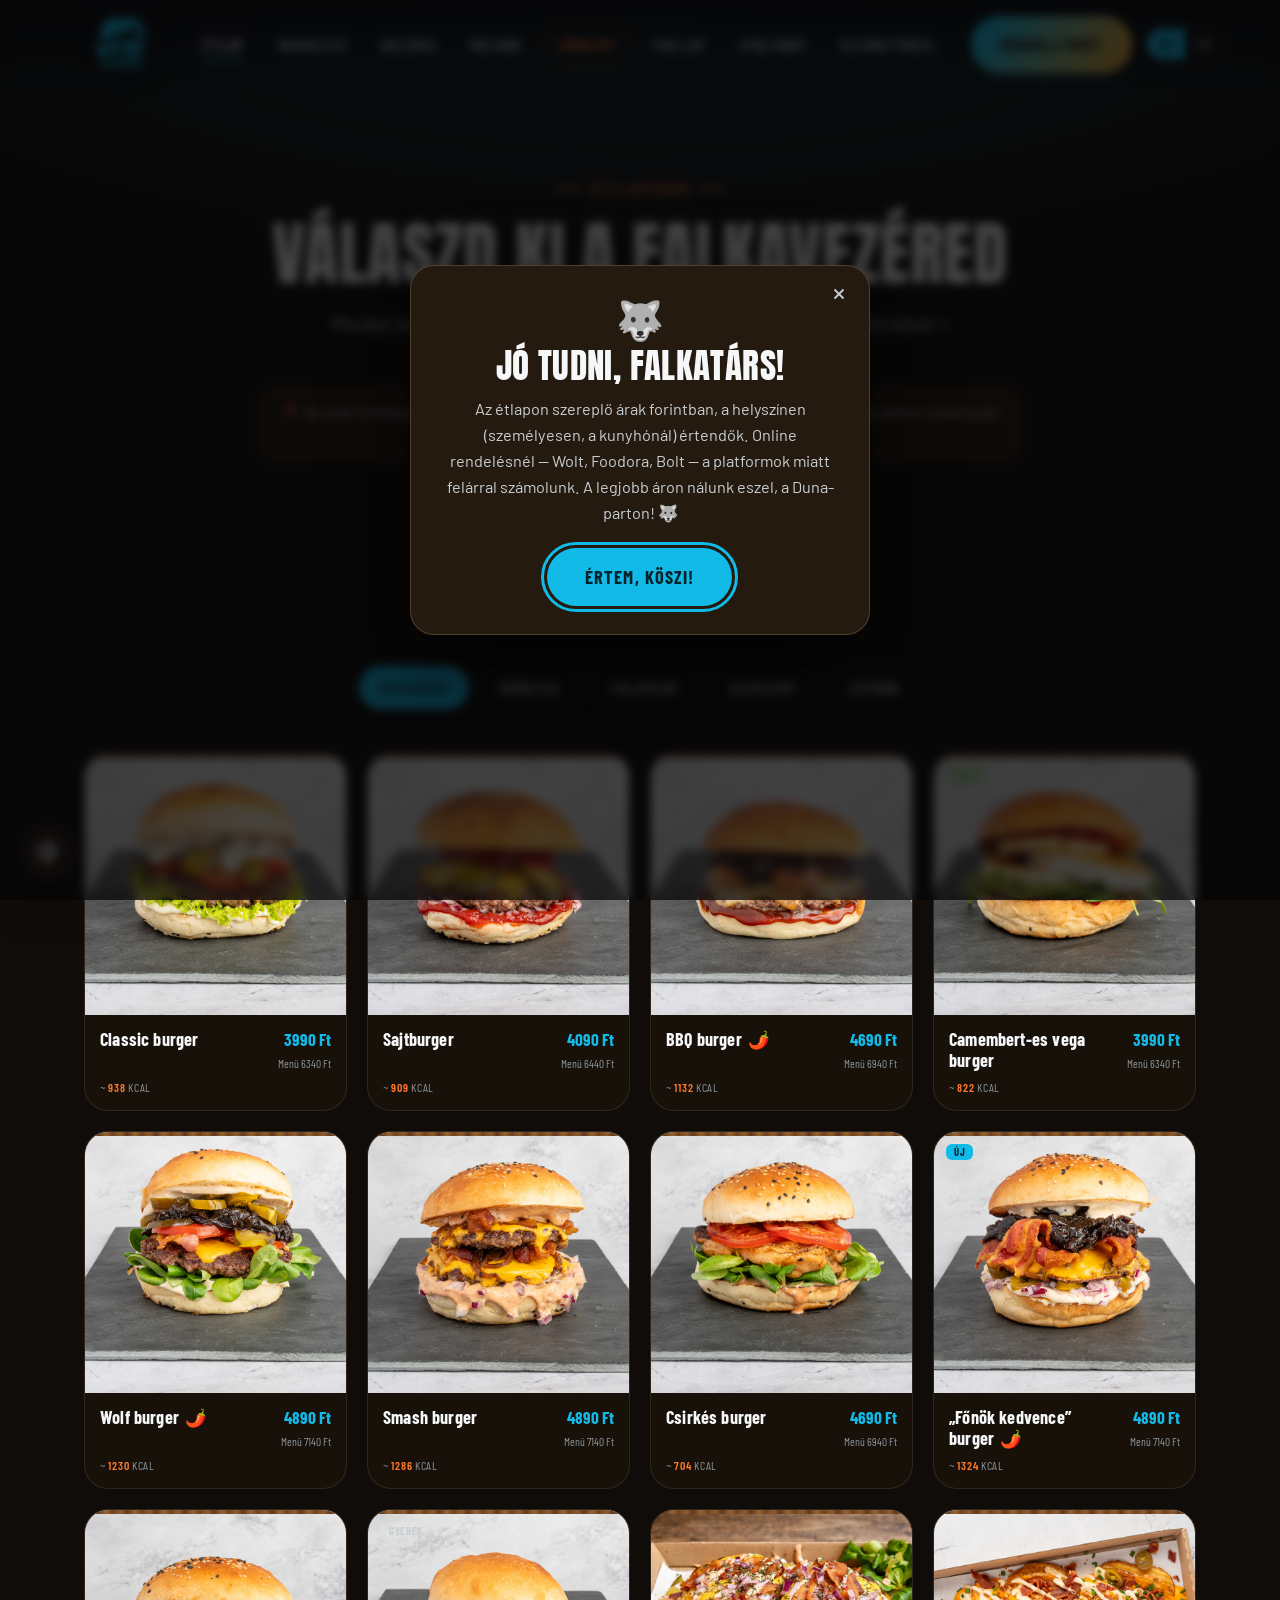
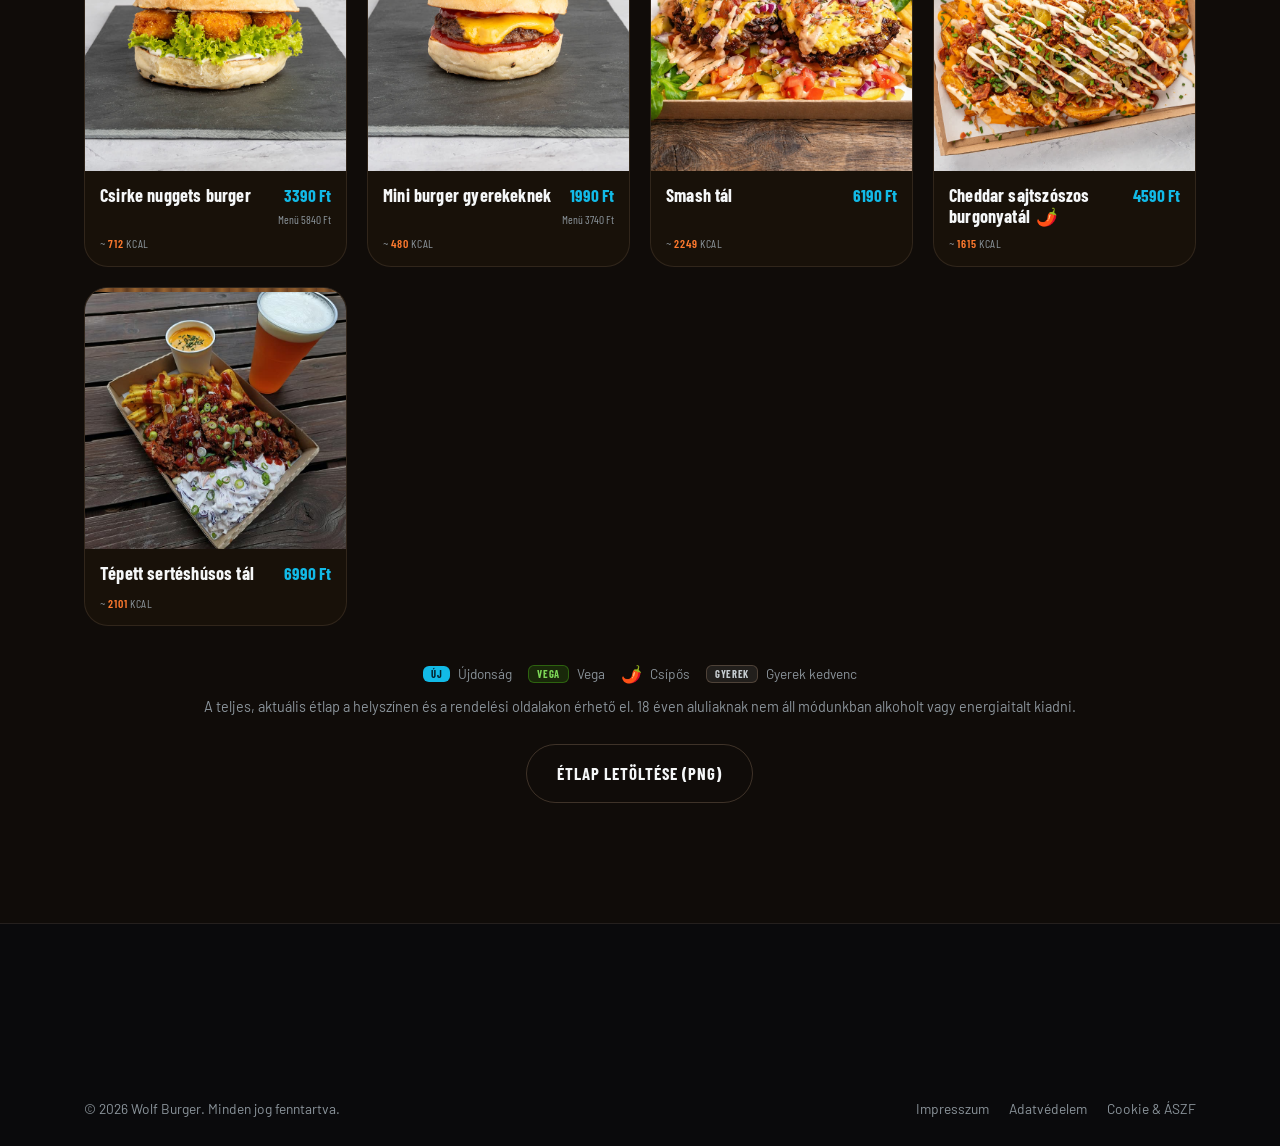
==== commit dde6e0bc: "Hiánypótlás 1/2: eyebrow-vonalak, Rólunk-átrendezés, fa-kártyák, ár-tájékoztató + pop-up, étlap-javí" ====
--- a/etlap.html
+++ b/etlap.html
@@ -15,9 +15,9 @@
 <link href="https://fonts.googleapis.com/css2?family=Anton&family=Barlow:wght@400;500;600;700&family=Barlow+Condensed:wght@500;600;700&display=swap" rel="stylesheet">
 <link rel="stylesheet" href="assets/css/style.css?v=17">
 <link rel="stylesheet" href="assets/css/theme.css?v=17">
-<script src="assets/js/theme.js?v=16"></script>
+<script src="assets/js/theme.js?v=17"></script>
 </head>
-<body data-page="etlap" data-price-notice-popup="true">
+<body data-page="etlap">
 <div class="nav-scrim" data-close-nav></div>
 
 <header class="header" id="header">
@@ -49,6 +49,7 @@
     <span class="eyebrow reveal in" data-i18n="menu_eyebrow">Étlapunk</span>
     <h1 class="reveal in" data-i18n="menu_title">Válaszd ki a falkavezéred</h1>
     <p class="lead center reveal in d1" data-i18n="menu_sub"></p>
+    <p class="price-notice reveal in d2" data-i18n="price_notice"></p>
   </div>
 </section>
 
@@ -62,7 +63,6 @@
       <span><span class="legend-chili">🌶️</span> <span data-i18n="legend_hot">Csípős</span></span>
       <span><span class="tag tag--kid">GYEREK</span> <span data-i18n="legend_kid">Gyerek kedvenc</span></span>
     </div>
-    <p class="price-note reveal" data-i18n="price_notice_inline"></p>
     <p class="menu-note reveal" data-i18n="menu_note"></p>
     <div class="center" style="margin-top:26px">
       <a href="assets/img/menu/etlap-2026-07.png" target="_blank" rel="noopener" class="btn btn--ghost" data-i18n="menu_download">Étlap letöltése (PNG)</a>
@@ -97,7 +97,7 @@
 
 <script src="assets/js/menu-data.js?v=17"></script>
 <script src="assets/js/i18n.js?v=17"></script>
-<script src="assets/js/price-notice.js?v=17"></script>
 <script src="assets/js/site.js?v=17"></script>
+<script src="assets/js/notice.js?v=17"></script>
 </body>
 </html>
--- a/assets/css/style.css
+++ b/assets/css/style.css
@@ -69,11 +69,12 @@
   text-transform:uppercase;
   letter-spacing:.32em;
   font-weight:600;
-  font-size:.86rem;
+  font-size:1.02rem;
   color:var(--cyan);
   display:inline-flex;align-items:center;gap:.6em;
 }
-.eyebrow::before{content:"";width:26px;height:2px;background:var(--cyan);display:inline-block}
+.eyebrow::before,.eyebrow::after{content:"";width:26px;height:2px;background:var(--cyan);display:inline-block;flex-shrink:0}
+.eyebrow::after{margin-left:-.3em}
 .section-head .eyebrow{margin-bottom:20px}
 .section-title{font-size:clamp(2.1rem,6vw,4rem);line-height:1.08;padding-top:.08em}
 .lead{font-size:clamp(1.02rem,2.2vw,1.22rem);color:var(--ink-soft);max-width:60ch}
@@ -203,7 +204,7 @@
 .about__text p{color:var(--ink-soft);margin-top:18px}
 .values{display:grid;grid-template-columns:repeat(2,1fr);gap:16px;margin-top:32px}
 .value{background:var(--bg-2);border:1px solid var(--line);border-radius:var(--radius);padding:20px;transition:.3s var(--ease)}
-.value:hover{border-color:rgba(18,186,231,.4);transform:translateY(-4px);background:var(--bg-3)}
+.value:hover{border-color:rgba(18,186,231,.4);transform:translateY(-4px)}
 .value .ic{width:44px;height:44px;color:var(--cyan);margin-bottom:12px}
 .value h4{font-family:var(--font-cond);font-weight:700;font-size:1.12rem;letter-spacing:.02em;text-transform:uppercase}
 .value p{margin-top:6px;font-size:.94rem;color:var(--muted)}
@@ -589,32 +590,55 @@
 .page-hero .lead{margin:18px auto 0}
 .subpage-first{padding-top:clamp(30px,5vw,56px)}
 
-/* Shared pricing notice and label treatment */
-.eyebrow::after{content:"";width:26px;height:2px;background:var(--cyan);display:inline-block}
-.price-note{max-width:72ch;margin:18px auto 0;color:var(--muted);font-size:.9rem;line-height:1.55;text-align:center}
-.price-notice[hidden]{display:none}
-.price-notice{position:fixed;inset:0;z-index:1000;display:grid;place-items:center;padding:20px}
-.price-notice__backdrop{position:absolute;inset:0;background:rgba(0,0,0,.78);backdrop-filter:blur(5px)}
-.price-notice__panel{position:relative;width:min(560px,100%);padding:clamp(28px,6vw,48px);background:var(--bg-elev);border:1px solid var(--line-2);border-radius:var(--radius-l);box-shadow:0 24px 80px rgba(0,0,0,.55);transform:translateY(10px);opacity:0;transition:opacity .22s ease,transform .22s ease}
-.price-notice.is-open .price-notice__panel{opacity:1;transform:none}
-.price-notice__panel h2{font-size:clamp(2rem,6vw,3.2rem);margin:14px 0}
-.price-notice__panel p{color:var(--ink-soft);font-size:1.05rem;line-height:1.55;margin:0 0 26px}
-.price-notice__close{position:absolute;right:14px;top:10px;width:38px;height:38px;border:0;background:transparent;color:var(--ink-soft);font-size:2rem;cursor:pointer}
-.price-notice__ok{min-width:110px}
-.drink-brand-logo{width:92px;height:32px;object-fit:contain;object-position:left center;vertical-align:middle}
-
-/* Mobile hero order: title, video, CTA. */
-@media (max-width:899px){
-  .hero-track .hero__inner--split{display:flex;flex-direction:column;justify-content:flex-start;gap:0}
-  .hero-track .hero__copy{display:contents}
-  .hero-track .hero__badge{order:0;margin-inline:var(--gutter)}
-  .hero-track .hero__inner--split h1{order:1;margin-inline:var(--gutter)}
-  .hero-track .hero__showcase{order:2;flex:0 0 auto;height:clamp(250px,43svh,430px);margin-top:12px}
-  .hero-track .hero__inner--split .hero__cta{order:3;margin:14px var(--gutter) 0}
-  .hero-track .hero__inner--split .hero__delivery{order:4}
-  .hero-track .hero__sub{display:none}
-  .hero-track .hero__card{min-height:0;height:100%}
-  .hero-track .hero__inner{padding-top:82px}
-}
-@media (prefers-reduced-motion:reduce){.price-notice__panel{transition:none}}
-.drink-name-label{font-family:var(--font-cond);font-weight:700}
+/* Nagy, középre zárt oldalcím két oldali vonallal (pl. Rólunk) */
+.h1-lined{display:flex;align-items:center;justify-content:center;gap:clamp(14px,3vw,28px);color:var(--ink,#fff)}
+.h1-lined::before,.h1-lined::after{content:"";height:3px;width:clamp(40px,12vw,150px);background:var(--cyan);flex-shrink:0}
+:root[data-theme="2"] .h1-lined::before,:root[data-theme="3"] .h1-lined::before,
+:root[data-theme="2"] .h1-lined::after,:root[data-theme="3"] .h1-lined::after{background:var(--warm)}
+
+/* ===== Ár-tájékoztató sor (helyszíni árak / online felár) ===== */
+.price-notice{display:block;max-width:760px;margin:18px auto 0;padding:12px 18px;text-align:center;
+  font-size:.95rem;line-height:1.5;color:var(--ink-soft);
+  background:rgba(255,150,60,.08);border:1px dashed var(--accent-soft,rgba(18,186,231,.4));border-radius:14px}
+.product__price-notice{margin-top:16px;text-align:left}
+
+/* ===== Ár-pop-up ===== */
+.price-pop{position:fixed;inset:0;z-index:300;display:flex;align-items:center;justify-content:center;padding:20px;
+  background:rgba(6,6,8,.74);backdrop-filter:blur(5px);opacity:0;pointer-events:none;transition:opacity .35s ease}
+.price-pop.show{opacity:1;pointer-events:auto}
+.price-pop__box{position:relative;max-width:460px;width:100%;padding:34px 30px 28px;text-align:center;
+  background:var(--bg-elev);border:1px solid var(--line-2);border-radius:var(--radius-l,22px);box-shadow:0 30px 80px rgba(0,0,0,.55);
+  transform:translateY(24px) scale(.96);transition:transform .45s var(--ease)}
+.price-pop.show .price-pop__box{transform:none}
+.price-pop__icon{font-size:2.4rem;line-height:1;margin-bottom:10px}
+.price-pop__box h3{font-size:clamp(1.7rem,5vw,2.2rem);margin-bottom:12px}
+.price-pop__box p{color:var(--ink-soft);font-size:1.02rem;line-height:1.6}
+.price-pop__box .btn{margin-top:22px}
+.price-pop__close{position:absolute;top:10px;right:12px;width:36px;height:36px;border-radius:50%;display:grid;place-content:center;color:var(--ink-soft)}
+.price-pop__close:hover{color:var(--ink);background:var(--line)}
+
+/* ===== Hero: mobilon a „Rendelj online" a videó ALATT ===== */
+.hero__cta-bottom{flex:0 0 auto;padding:12px var(--gutter) calc(16px + env(safe-area-inset-bottom));
+  background:linear-gradient(180deg,transparent,rgba(13,13,15,.55) 40%)}
+.hero__cta-bottom .btn{width:100%}
+.hero__copy .hero__cta{display:none}
+@media (min-width:900px){
+  .hero__cta-bottom{display:none}
+  .hero__copy .hero__cta{display:flex}
+}
+
+/* ===== YouTube-szekció ===== */
+.yt-wrap{max-width:880px;margin:0 auto}
+.yt-frame{position:relative;aspect-ratio:16/9;border-radius:var(--radius-l,22px);overflow:hidden;border:1px solid var(--line-2);box-shadow:var(--shadow)}
+.yt-frame iframe{position:absolute;inset:0;width:100%;height:100%;border:0}
+
+[hidden]{display:none!important}
+
+/* márka-logó a röviditalok / pálinkák neve mellett */
+.drink-logo{display:inline-block;height:30px;width:auto;max-width:92px;object-fit:contain;vertical-align:middle;margin-left:12px;filter:drop-shadow(0 1px 3px rgba(0,0,0,.45))}
+body:has(.price-pop.show) .cookie{visibility:hidden}
+
+/* Mobil hero: a videó kitölti a maradék helyet (flex-basis 0), így a „Rendelj online" gomb mindig látszik alatta */
+.hero__showcase{flex:1 1 0}
+@media (min-width:900px){ .hero__showcase{flex:0 1 auto} }
+@media (max-width:899px){ body:has(.hero__cta-bottom) .theme-fab{bottom:96px} }
--- a/assets/css/theme.css
+++ b/assets/css/theme.css
@@ -24,7 +24,8 @@
 }
 /* warm accents in themes 2 & 3 (cyan stays the hero/brand colour) */
 :root[data-theme="2"] .eyebrow,:root[data-theme="3"] .eyebrow{color:var(--warm)}
-:root[data-theme="2"] .eyebrow::before,:root[data-theme="3"] .eyebrow::before{background:var(--warm)}
+:root[data-theme="2"] .eyebrow::before,:root[data-theme="3"] .eyebrow::before,
+:root[data-theme="2"] .eyebrow::after,:root[data-theme="3"] .eyebrow::after{background:var(--warm)}
 :root[data-theme="2"] .stat b,:root[data-theme="3"] .stat b{color:var(--warm)}
 :root[data-theme="2"] .badge-year,:root[data-theme="3"] .badge-year{background:var(--warm);color:#2a1400}
 :root[data-theme="2"] .value:hover,:root[data-theme="3"] .value:hover{border-color:var(--accent-soft)}
@@ -257,21 +258,27 @@
   .theme-panel{left:16px;bottom:74px}
 }
 
-/* Full-surface wood / pallet treatment for feature cards. */
-:root[data-theme="3"] .value,
-:root[data-theme="3"] .vcard,
-:root[data-theme="3"] .dcard,
-:root[data-theme="3"] .sk-feature,
-:root[data-theme="3"] .stat,
-:root[data-theme="3"] .svc{
-  background-image:linear-gradient(rgba(24,15,8,.72),rgba(24,15,8,.88)),var(--wood);
-  background-size:cover,auto;
-  background-blend-mode:normal;
-  border-color:rgba(255,190,120,.26);
-  color:var(--ink);
-}
-:root[data-theme="3"] .value p,
-:root[data-theme="3"] .dcard p,
-:root[data-theme="3"] .sk-feature p{color:rgba(255,239,220,.78)}
-:root[data-theme="3"] .drink-badge{border-color:rgba(255,190,120,.42)}
-:root[data-theme="2"] .eyebrow::after,:root[data-theme="3"] .eyebrow::after{background:var(--warm)}
+/* ============================================================
+   FA / RAKLAP hatású érték-kártyák (Rólunk) — minden témában.
+   Három deszka, deszka-illesztések, erezet (SVG zaj), szegek.
+   ============================================================ */
+.value{
+  position:relative;overflow:hidden;isolation:isolate;
+  color:#f6e7d3;
+  border:1px solid #2a170a;
+  background:
+    radial-gradient(circle at 12px 12px,#cfa876 0 2px,#3a2310 2.5px 3.5px,transparent 4px),
+    radial-gradient(circle at calc(100% - 12px) 12px,#cfa876 0 2px,#3a2310 2.5px 3.5px,transparent 4px),
+    radial-gradient(circle at 12px calc(100% - 12px),#cfa876 0 2px,#3a2310 2.5px 3.5px,transparent 4px),
+    radial-gradient(circle at calc(100% - 12px) calc(100% - 12px),#cfa876 0 2px,#3a2310 2.5px 3.5px,transparent 4px),
+    linear-gradient(180deg,transparent 31.2%,rgba(0,0,0,.62) 31.2% 33.2%,rgba(255,220,170,.10) 33.2% 34%,transparent 34% 64.6%,rgba(0,0,0,.62) 64.6% 66.6%,rgba(255,220,170,.10) 66.6% 67.4%,transparent 67.4%),
+    linear-gradient(180deg,rgba(24,13,5,.22),rgba(24,13,5,.46)),
+    url("data:image/svg+xml,%3Csvg xmlns='http://www.w3.org/2000/svg' width='360' height='240'%3E%3Cfilter id='w' x='0' y='0' width='100%25' height='100%25'%3E%3CfeTurbulence type='fractalNoise' baseFrequency='.006 .42' numOctaves='4' seed='7'/%3E%3CfeColorMatrix values='0 0 0 0 .20  0 0 0 0 .10  0 0 0 0 .03  0 0 0 1.5 -.35'/%3E%3C/filter%3E%3Crect width='100%25' height='100%25' filter='url(%23w)'/%3E%3C/svg%3E"),
+    linear-gradient(180deg,#7b4b27 0 32%,#6a4021 32% 65.5%,#744623 65.5%);
+  background-size:auto,auto,auto,auto,100% 100%,100% 100%,360px 240px,100% 100%;
+  box-shadow:0 10px 26px rgba(0,0,0,.35),inset 0 1px 0 rgba(255,220,170,.18);
+}
+.value:hover{border-color:#8c5b2d;filter:brightness(1.08)}
+.value .ic{color:#ffbe6b}
+.value h4{color:#fff3e0;text-shadow:0 1px 2px rgba(0,0,0,.6)}
+.value p{color:rgba(255,240,220,.86);text-shadow:0 1px 2px rgba(0,0,0,.55)}
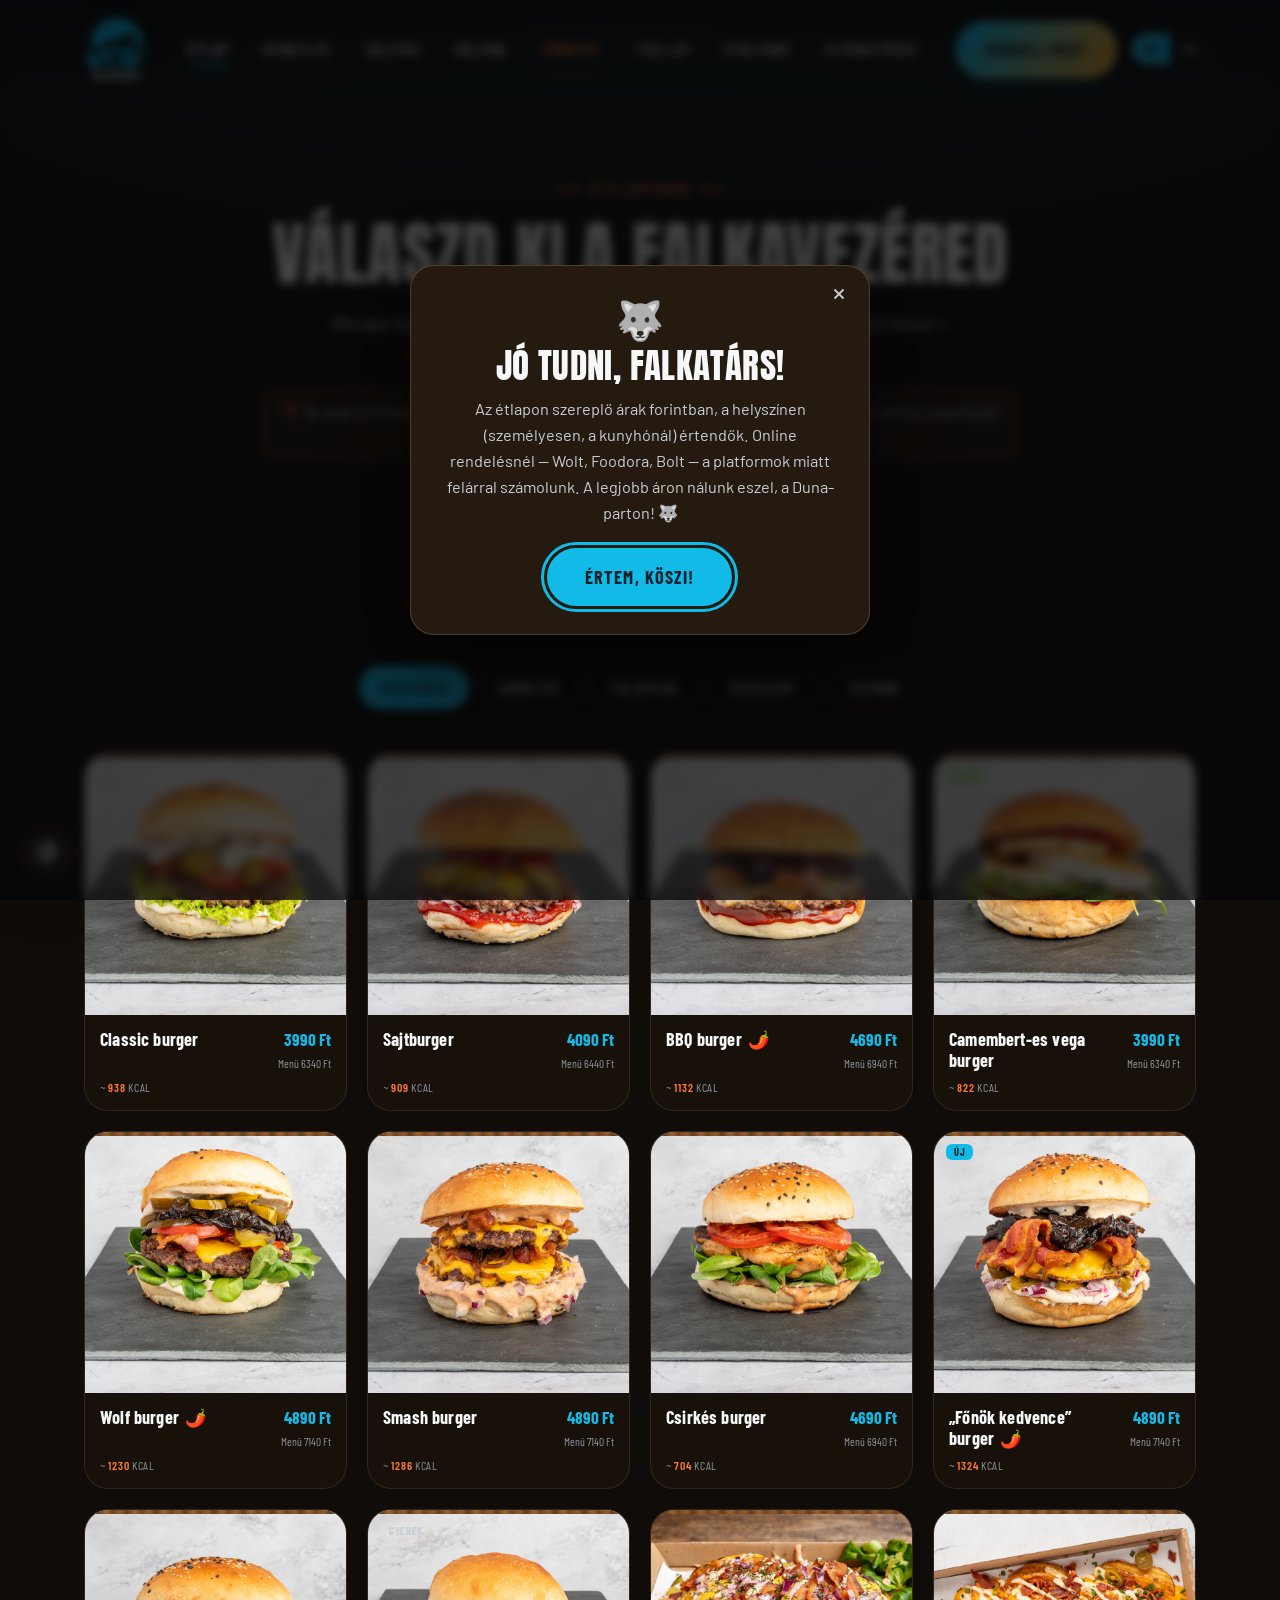
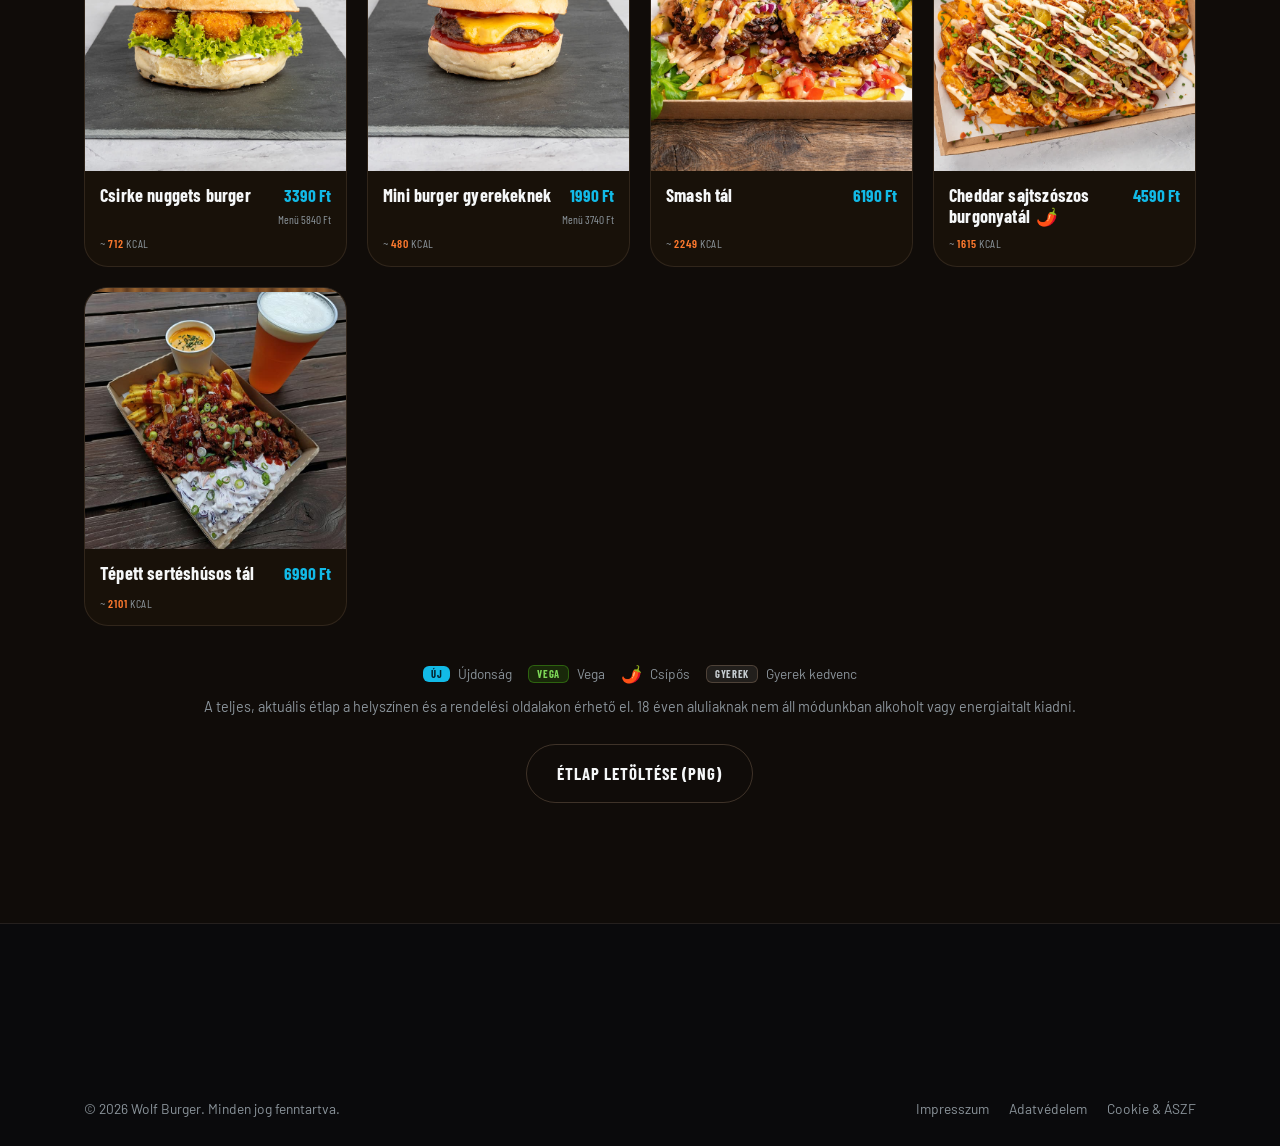
==== commit 6d6946b1: "Teljes (vágatlan) logó + favicon + logo-mark a YouTube-profilképből; YouTube-csatorna és lejátszási " ====
--- a/etlap.html
+++ b/etlap.html
@@ -13,9 +13,9 @@
 <link rel="preconnect" href="https://fonts.googleapis.com">
 <link rel="preconnect" href="https://fonts.gstatic.com" crossorigin>
 <link href="https://fonts.googleapis.com/css2?family=Anton&family=Barlow:wght@400;500;600;700&family=Barlow+Condensed:wght@500;600;700&display=swap" rel="stylesheet">
-<link rel="stylesheet" href="assets/css/style.css?v=17">
-<link rel="stylesheet" href="assets/css/theme.css?v=17">
-<script src="assets/js/theme.js?v=17"></script>
+<link rel="stylesheet" href="assets/css/style.css?v=18">
+<link rel="stylesheet" href="assets/css/theme.css?v=18">
+<script src="assets/js/theme.js?v=18"></script>
 </head>
 <body data-page="etlap">
 <div class="nav-scrim" data-close-nav></div>
@@ -95,9 +95,9 @@
   <button class="theme-opt active" data-theme-set="3"><span class="theme-swatch sw3"></span><span data-i18n="theme_3">Tűz & fa</span></button>
 </div>
 
-<script src="assets/js/menu-data.js?v=17"></script>
-<script src="assets/js/i18n.js?v=17"></script>
-<script src="assets/js/site.js?v=17"></script>
-<script src="assets/js/notice.js?v=17"></script>
+<script src="assets/js/menu-data.js?v=18"></script>
+<script src="assets/js/i18n.js?v=18"></script>
+<script src="assets/js/site.js?v=18"></script>
+<script src="assets/js/notice.js?v=18"></script>
 </body>
 </html>
--- a/assets/css/style.css
+++ b/assets/css/style.css
@@ -127,8 +127,8 @@
 .header.scrolled::after{opacity:0}
 .nav{display:flex;align-items:center;justify-content:space-between;gap:24px}
 .nav__logo{display:flex;align-items:center;flex:0 0 auto}
-.nav__logo img{height:52px;width:auto;max-width:none;flex-shrink:0;transition:height .35s var(--ease);filter:drop-shadow(0 4px 12px rgba(0,0,0,.4))}
-.header.scrolled .nav__logo img{height:42px}
+.nav__logo img{height:66px;width:auto;max-width:none;flex-shrink:0;transition:height .35s var(--ease);filter:drop-shadow(0 4px 12px rgba(0,0,0,.4))}
+.header.scrolled .nav__logo img{height:54px}
 .nav__menu{display:flex;align-items:center;gap:6px}
 .nav__link{
   font-family:var(--font-cond);text-transform:uppercase;letter-spacing:.08em;
@@ -393,7 +393,7 @@
 /* ---------- Footer ---------- */
 .footer{background:#0a0a0c;border-top:1px solid var(--line);padding-top:clamp(56px,8vw,84px)}
 .footer__grid{display:grid;grid-template-columns:1.4fr 1fr 1fr 1.2fr;gap:40px}
-.footer__brand img{height:64px;margin-bottom:18px}
+.footer__brand img{height:92px;margin-bottom:18px}
 .footer__brand p{color:var(--muted);font-size:.94rem;max-width:34ch}
 .footer h5{font-family:var(--font-cond);font-weight:700;text-transform:uppercase;letter-spacing:.1em;font-size:1rem;color:var(--ink);margin-bottom:18px}
 .footer ul li{margin-bottom:10px}
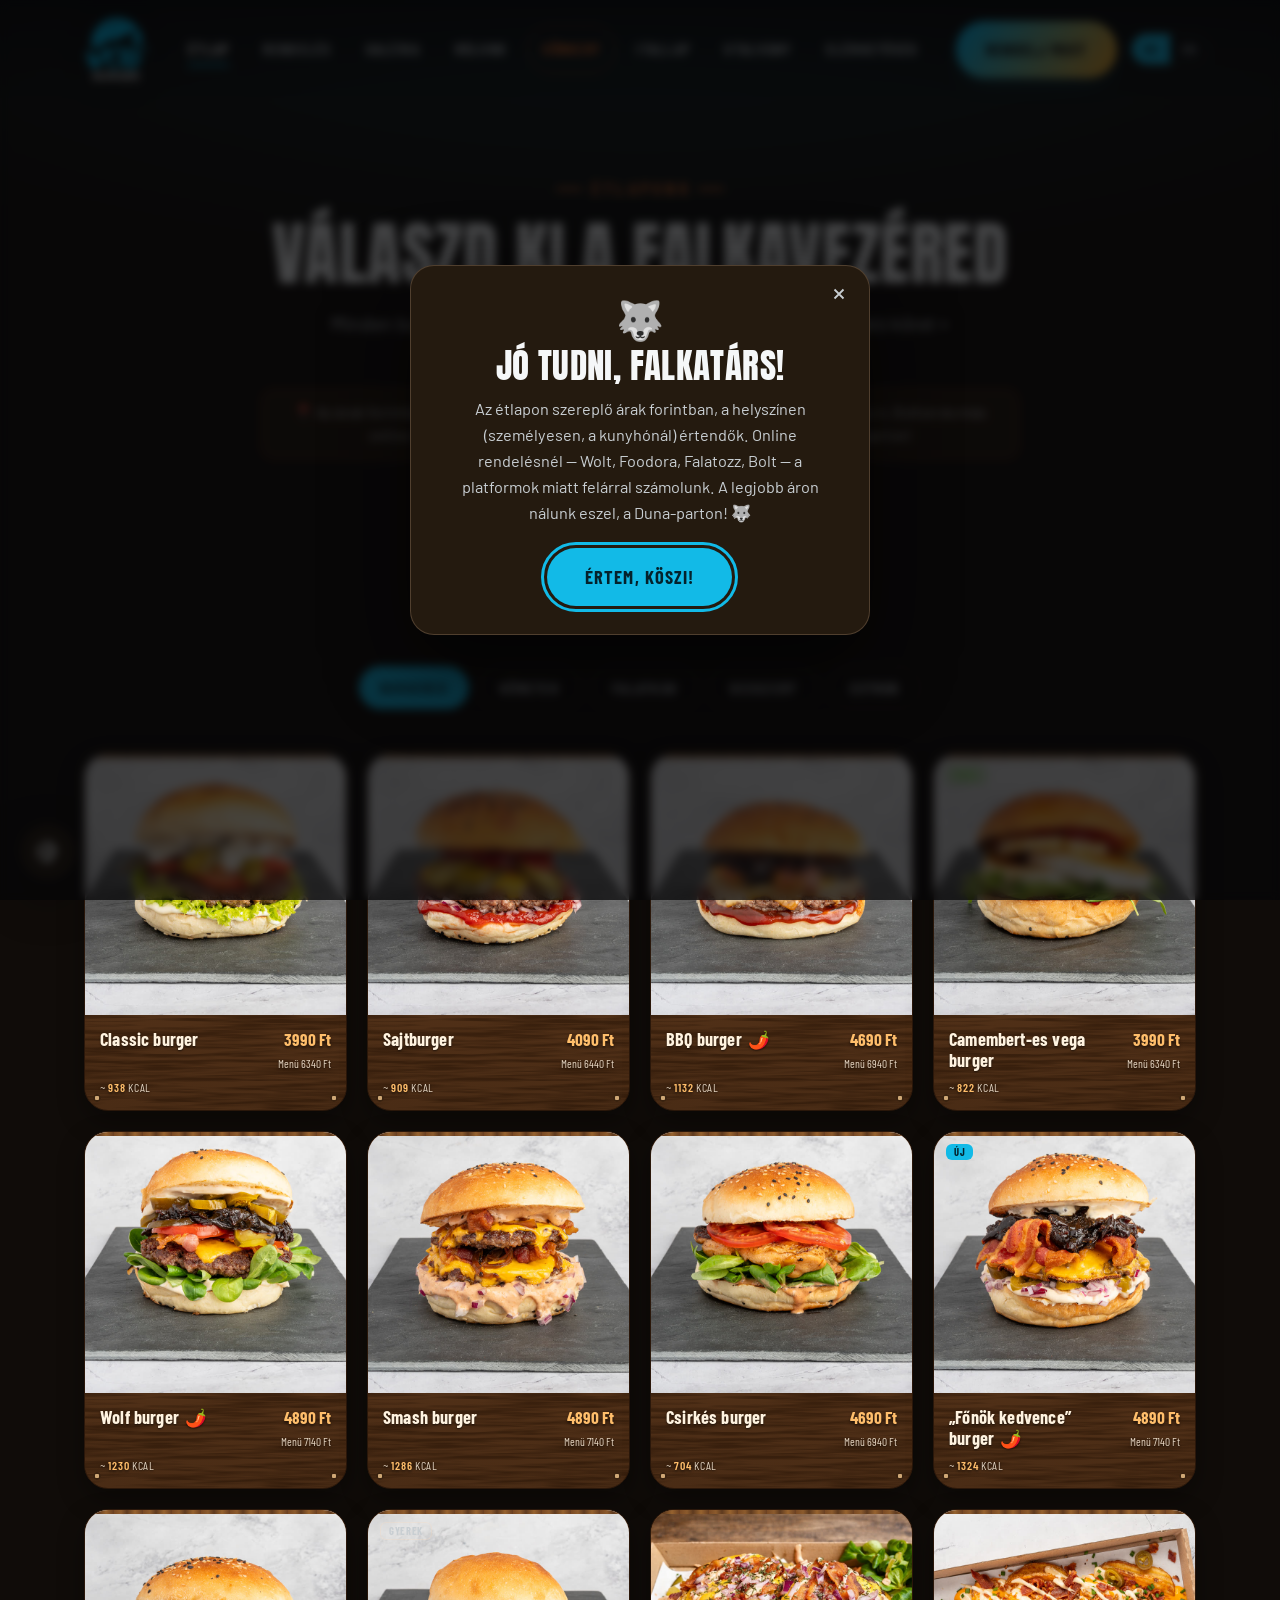
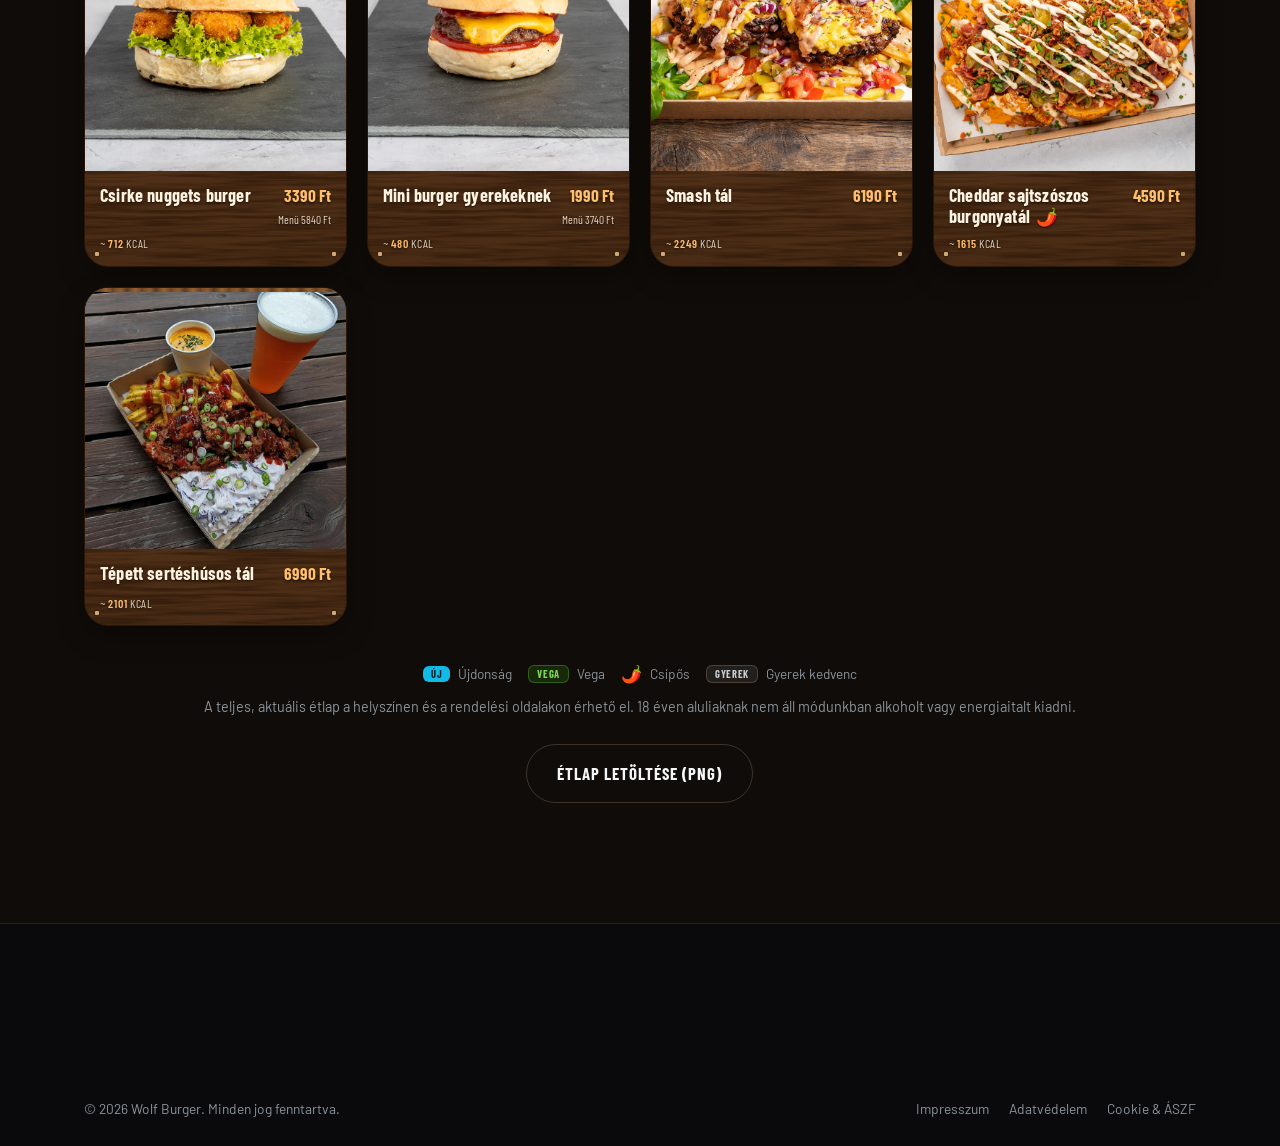
==== commit 62c7a63a: "Fa-hatás minden kis dobozra, Falatozz.hu szállító (márkaszínű Wolt/foodora/Falatozz blokkok és gombo" ====
--- a/etlap.html
+++ b/etlap.html
@@ -13,9 +13,9 @@
 <link rel="preconnect" href="https://fonts.googleapis.com">
 <link rel="preconnect" href="https://fonts.gstatic.com" crossorigin>
 <link href="https://fonts.googleapis.com/css2?family=Anton&family=Barlow:wght@400;500;600;700&family=Barlow+Condensed:wght@500;600;700&display=swap" rel="stylesheet">
-<link rel="stylesheet" href="assets/css/style.css?v=18">
-<link rel="stylesheet" href="assets/css/theme.css?v=18">
-<script src="assets/js/theme.js?v=18"></script>
+<link rel="stylesheet" href="assets/css/style.css?v=19">
+<link rel="stylesheet" href="assets/css/theme.css?v=19">
+<script src="assets/js/theme.js?v=19"></script>
 </head>
 <body data-page="etlap">
 <div class="nav-scrim" data-close-nav></div>
@@ -95,9 +95,9 @@
   <button class="theme-opt active" data-theme-set="3"><span class="theme-swatch sw3"></span><span data-i18n="theme_3">Tűz & fa</span></button>
 </div>
 
-<script src="assets/js/menu-data.js?v=18"></script>
-<script src="assets/js/i18n.js?v=18"></script>
-<script src="assets/js/site.js?v=18"></script>
-<script src="assets/js/notice.js?v=18"></script>
+<script src="assets/js/menu-data.js?v=19"></script>
+<script src="assets/js/i18n.js?v=19"></script>
+<script src="assets/js/site.js?v=19"></script>
+<script src="assets/js/notice.js?v=19"></script>
 </body>
 </html>
--- a/assets/css/style.css
+++ b/assets/css/style.css
@@ -350,7 +350,7 @@
 /* ---------- Services ---------- */
 .svc-grid{display:grid;grid-template-columns:repeat(5,1fr);gap:14px}
 .svc{display:flex;flex-direction:column;align-items:center;text-align:center;gap:12px;padding:24px 12px;border:1px solid var(--line);border-radius:var(--radius);background:var(--bg-2);transition:.3s var(--ease)}
-.svc:hover{border-color:rgba(18,186,231,.4);background:var(--bg-3);transform:translateY(-4px)}
+.svc:hover{transform:translateY(-4px)}
 .svc svg{width:34px;height:34px;color:var(--cyan)}
 .svc span{font-family:var(--font-cond);font-weight:600;text-transform:uppercase;letter-spacing:.05em;font-size:.92rem}
 .pay-row{display:flex;flex-wrap:wrap;gap:12px;justify-content:center;align-items:center;margin-top:40px}
@@ -642,3 +642,28 @@
 .hero__showcase{flex:1 1 0}
 @media (min-width:900px){ .hero__showcase{flex:0 1 auto} }
 @media (max-width:899px){ body:has(.hero__cta-bottom) .theme-fab{bottom:96px} }
+
+/* ===== Szállító-partnerek: saját márkaszínű blokkok (Wolt kék, foodora rózsaszín-lila, Falatozz narancs) ===== */
+.delivery__grid{grid-template-columns:repeat(3,1fr)}
+.dcard{flex-direction:column;text-align:center;gap:18px;color:#fff;border-color:transparent}
+.dcard::before{display:none}
+.dcard--wolt{background:linear-gradient(145deg,#00c2ff,#0086b8)}
+.dcard--foodora{background:linear-gradient(145deg,#ec1c7c,#8f1e9e)}
+.dcard--falatozz{background:linear-gradient(145deg,#ff9a3c,#e8590c)}
+.dcard:hover{filter:brightness(1.07);border-color:rgba(255,255,255,.55)}
+.dcard__body h3{color:#fff}
+.dcard__body p{color:rgba(255,255,255,.92)}
+.dcard__arrow{margin-left:0;color:#fff}
+.dcard__logo.falatozz{width:auto;min-width:76px;padding:0 18px}
+.dcard__logo.falatozz img{height:30px;width:auto;display:block}
+@media (max-width:980px){ .delivery__grid{grid-template-columns:1fr} .dcard{flex-direction:row;text-align:left} .dcard__arrow{margin-left:auto} }
+@media (max-width:520px){ .dcard{flex-direction:column;text-align:center} .dcard__arrow{margin:0} }
+/* hero-chipek és termékoldali gombok */
+.chip--wolt{background:#00b7e6;border-color:#00b7e6;color:#04222c}
+.chip--foodora{background:linear-gradient(120deg,#ec1c7c,#9b1a8e);border-color:#ec1c7c;color:#fff}
+.chip--falatozz{background:#fd7e14;border-color:#fd7e14;color:#2a1400}
+.chip--wolt:hover,.chip--foodora:hover,.chip--falatozz:hover{color:inherit;filter:brightness(1.1)}
+.btn--wolt{--btn-bg:#00b7e6;--btn-fg:#04222c}
+.btn--foodora{--btn-bg:linear-gradient(120deg,#ec1c7c,#9b1a8e);--btn-fg:#fff;background:linear-gradient(120deg,#ec1c7c,#9b1a8e)}
+.btn--falatozz{--btn-bg:#fd7e14;--btn-fg:#2a1400}
+:root .dcard::after{display:none!important}
--- a/assets/css/theme.css
+++ b/assets/css/theme.css
@@ -259,26 +259,37 @@
 }
 
 /* ============================================================
-   FA / RAKLAP hatású érték-kártyák (Rólunk) — minden témában.
+   FA / RAKLAP hatású kártyák — minden oldalon, minden témában.
    Három deszka, deszka-illesztések, erezet (SVG zaj), szegek.
-   ============================================================ */
-.value{
-  position:relative;overflow:hidden;isolation:isolate;
-  color:#f6e7d3;
-  border:1px solid #2a170a;
-  background:
+   A --wood-board változót használja minden kis doboz.
+   ============================================================ */
+:root{
+  --wood-board:
     radial-gradient(circle at 12px 12px,#cfa876 0 2px,#3a2310 2.5px 3.5px,transparent 4px),
     radial-gradient(circle at calc(100% - 12px) 12px,#cfa876 0 2px,#3a2310 2.5px 3.5px,transparent 4px),
     radial-gradient(circle at 12px calc(100% - 12px),#cfa876 0 2px,#3a2310 2.5px 3.5px,transparent 4px),
     radial-gradient(circle at calc(100% - 12px) calc(100% - 12px),#cfa876 0 2px,#3a2310 2.5px 3.5px,transparent 4px),
     linear-gradient(180deg,transparent 31.2%,rgba(0,0,0,.62) 31.2% 33.2%,rgba(255,220,170,.10) 33.2% 34%,transparent 34% 64.6%,rgba(0,0,0,.62) 64.6% 66.6%,rgba(255,220,170,.10) 66.6% 67.4%,transparent 67.4%),
     linear-gradient(180deg,rgba(24,13,5,.22),rgba(24,13,5,.46)),
-    url("data:image/svg+xml,%3Csvg xmlns='http://www.w3.org/2000/svg' width='360' height='240'%3E%3Cfilter id='w' x='0' y='0' width='100%25' height='100%25'%3E%3CfeTurbulence type='fractalNoise' baseFrequency='.006 .42' numOctaves='4' seed='7'/%3E%3CfeColorMatrix values='0 0 0 0 .20  0 0 0 0 .10  0 0 0 0 .03  0 0 0 1.5 -.35'/%3E%3C/filter%3E%3Crect width='100%25' height='100%25' filter='url(%23w)'/%3E%3C/svg%3E"),
+    url("../img/wood-grain.png"),
     linear-gradient(180deg,#7b4b27 0 32%,#6a4021 32% 65.5%,#744623 65.5%);
-  background-size:auto,auto,auto,auto,100% 100%,100% 100%,360px 240px,100% 100%;
+  --wood-size:auto,auto,auto,auto,100% 100%,100% 100%,360px 240px,100% 100%;
+  --wood-ink:#fff3e0; --wood-ink-2:rgba(255,240,220,.86); --wood-accent:#ffbe6b;
+}
+.value,.stat,.svc,.sk-feature,.sorlap-info__item,.exp-card,.press-card,.pcard,.voucher-rules,.form{
+  position:relative;isolation:isolate;
+  color:var(--wood-ink);
+  border:1px solid #2a170a;
+  background:var(--wood-board);
+  background-size:var(--wood-size);
   box-shadow:0 10px 26px rgba(0,0,0,.35),inset 0 1px 0 rgba(255,220,170,.18);
 }
-.value:hover{border-color:#8c5b2d;filter:brightness(1.08)}
-.value .ic{color:#ffbe6b}
-.value h4{color:#fff3e0;text-shadow:0 1px 2px rgba(0,0,0,.6)}
-.value p{color:rgba(255,240,220,.86);text-shadow:0 1px 2px rgba(0,0,0,.55)}
+.value:hover,.svc:hover,.sk-feature:hover,.exp-card:hover,.press-card:hover,.pcard:hover{border-color:#8c5b2d;filter:brightness(1.08)}
+/* szövegek a fán */
+.value .ic,.svc svg,.sk-feature svg,.sorlap-info__item svg,.voucher-rules li svg{color:var(--wood-accent)}
+.value h4,.sk-feature span,.svc span,.sorlap-info__item b,.exp-card__body h3,.voucher-rules h3{color:var(--wood-ink);text-shadow:0 1px 2px rgba(0,0,0,.6)}
+.value p,.stat span,.sorlap-info__item span,.exp-card__body p,.press-card span,.voucher-rules li,.pcard__ing,.pcard__kcal,.pcard__price small,.form label,.form__note{color:var(--wood-ink-2);text-shadow:0 1px 2px rgba(0,0,0,.55)}
+.stat b,.press-card b,.pcard__price b,.pcard__kcal b{color:var(--wood-accent);text-shadow:0 2px 3px rgba(0,0,0,.55)}
+.press-card em{color:#ffd9a0}
+.pcard__name{color:var(--wood-ink);text-shadow:0 1px 2px rgba(0,0,0,.6)}
+.pcard__media,.press-card__img{background:#2a170a}
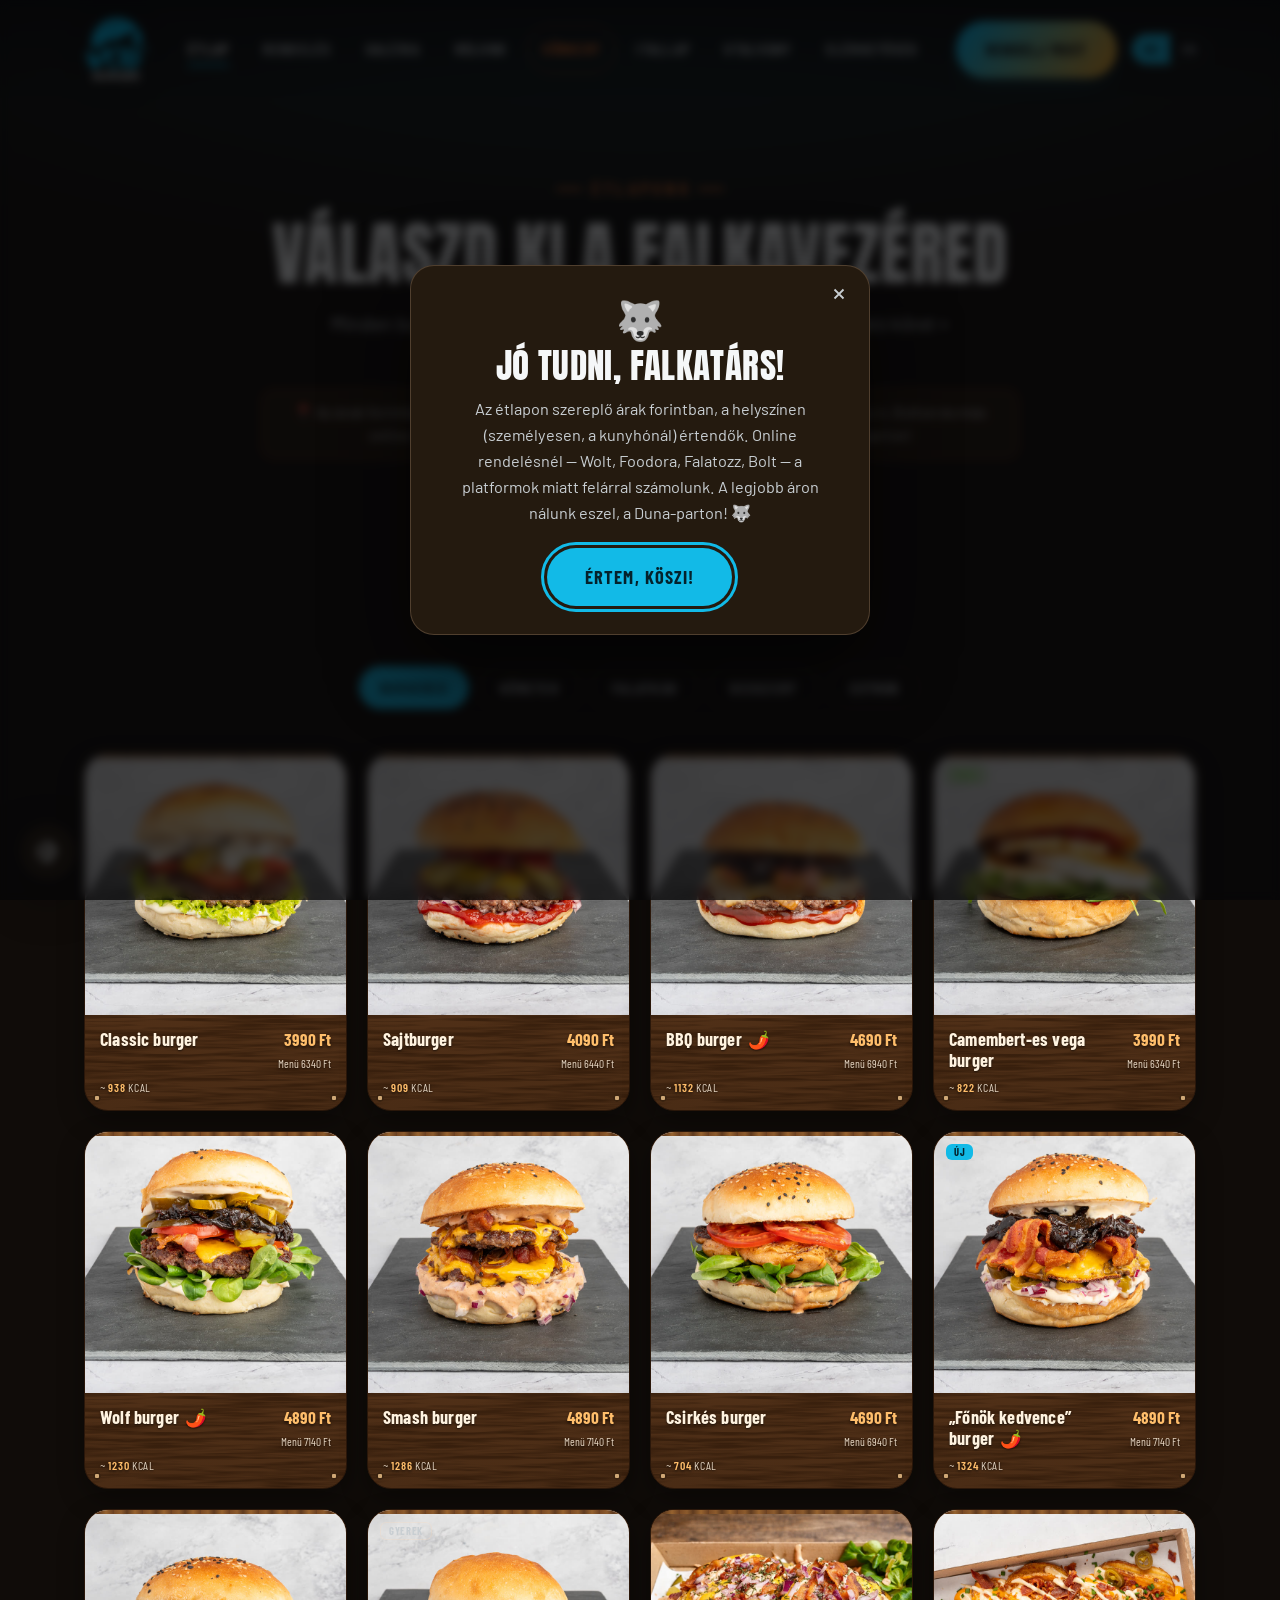
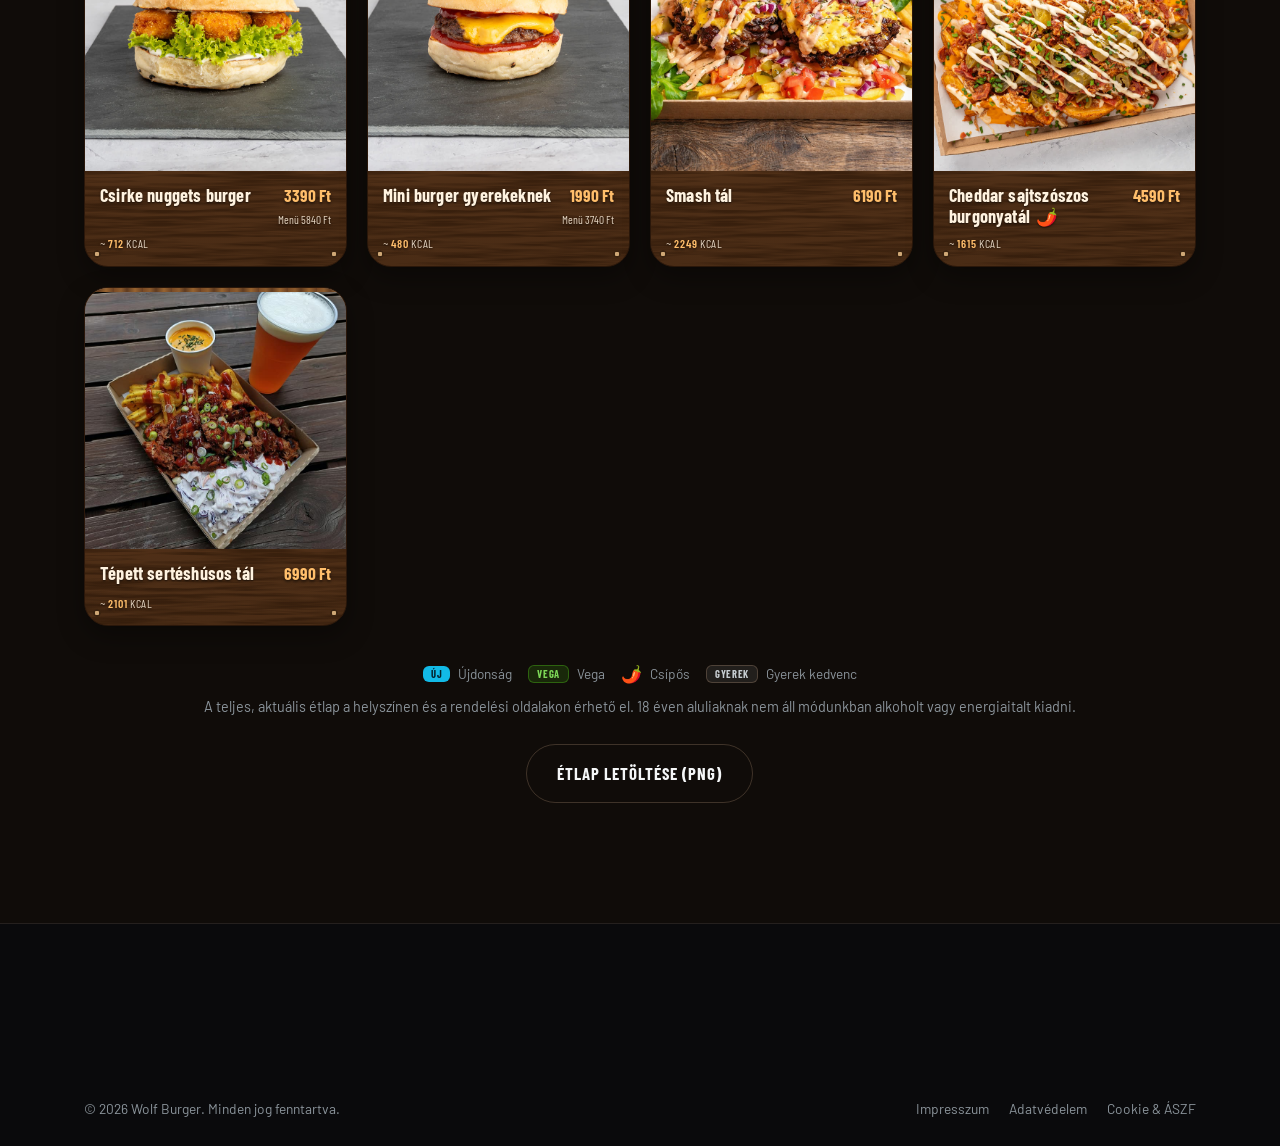
==== commit 883cb9cd: "Rólunk-kép (galériából), tápérték-cellák fa-hatással, cache-bélyeg v20 Co-Authored-By: Claude Sonnet" ====
--- a/etlap.html
+++ b/etlap.html
@@ -13,9 +13,9 @@
 <link rel="preconnect" href="https://fonts.googleapis.com">
 <link rel="preconnect" href="https://fonts.gstatic.com" crossorigin>
 <link href="https://fonts.googleapis.com/css2?family=Anton&family=Barlow:wght@400;500;600;700&family=Barlow+Condensed:wght@500;600;700&display=swap" rel="stylesheet">
-<link rel="stylesheet" href="assets/css/style.css?v=19">
-<link rel="stylesheet" href="assets/css/theme.css?v=19">
-<script src="assets/js/theme.js?v=19"></script>
+<link rel="stylesheet" href="assets/css/style.css?v=20">
+<link rel="stylesheet" href="assets/css/theme.css?v=20">
+<script src="assets/js/theme.js?v=20"></script>
 </head>
 <body data-page="etlap">
 <div class="nav-scrim" data-close-nav></div>
@@ -95,9 +95,9 @@
   <button class="theme-opt active" data-theme-set="3"><span class="theme-swatch sw3"></span><span data-i18n="theme_3">Tűz & fa</span></button>
 </div>
 
-<script src="assets/js/menu-data.js?v=19"></script>
-<script src="assets/js/i18n.js?v=19"></script>
-<script src="assets/js/site.js?v=19"></script>
-<script src="assets/js/notice.js?v=19"></script>
+<script src="assets/js/menu-data.js?v=20"></script>
+<script src="assets/js/i18n.js?v=20"></script>
+<script src="assets/js/site.js?v=20"></script>
+<script src="assets/js/notice.js?v=20"></script>
 </body>
 </html>
--- a/assets/css/theme.css
+++ b/assets/css/theme.css
@@ -276,7 +276,7 @@
   --wood-size:auto,auto,auto,auto,100% 100%,100% 100%,360px 240px,100% 100%;
   --wood-ink:#fff3e0; --wood-ink-2:rgba(255,240,220,.86); --wood-accent:#ffbe6b;
 }
-.value,.stat,.svc,.sk-feature,.sorlap-info__item,.exp-card,.press-card,.pcard,.voucher-rules,.form{
+.value,.stat,.svc,.sk-feature,.sorlap-info__item,.exp-card,.press-card,.pcard,.voucher-rules,.form,.nutri-cell{
   position:relative;isolation:isolate;
   color:var(--wood-ink);
   border:1px solid #2a170a;
@@ -293,3 +293,7 @@
 .press-card em{color:#ffd9a0}
 .pcard__name{color:var(--wood-ink);text-shadow:0 1px 2px rgba(0,0,0,.6)}
 .pcard__media,.press-card__img{background:#2a170a}
+
+.nutri-cell b{color:var(--wood-ink);text-shadow:0 1px 2px rgba(0,0,0,.6)}
+.nutri-cell.kcal b{color:var(--wood-accent)}
+.nutri-cell span{color:var(--wood-ink-2)}
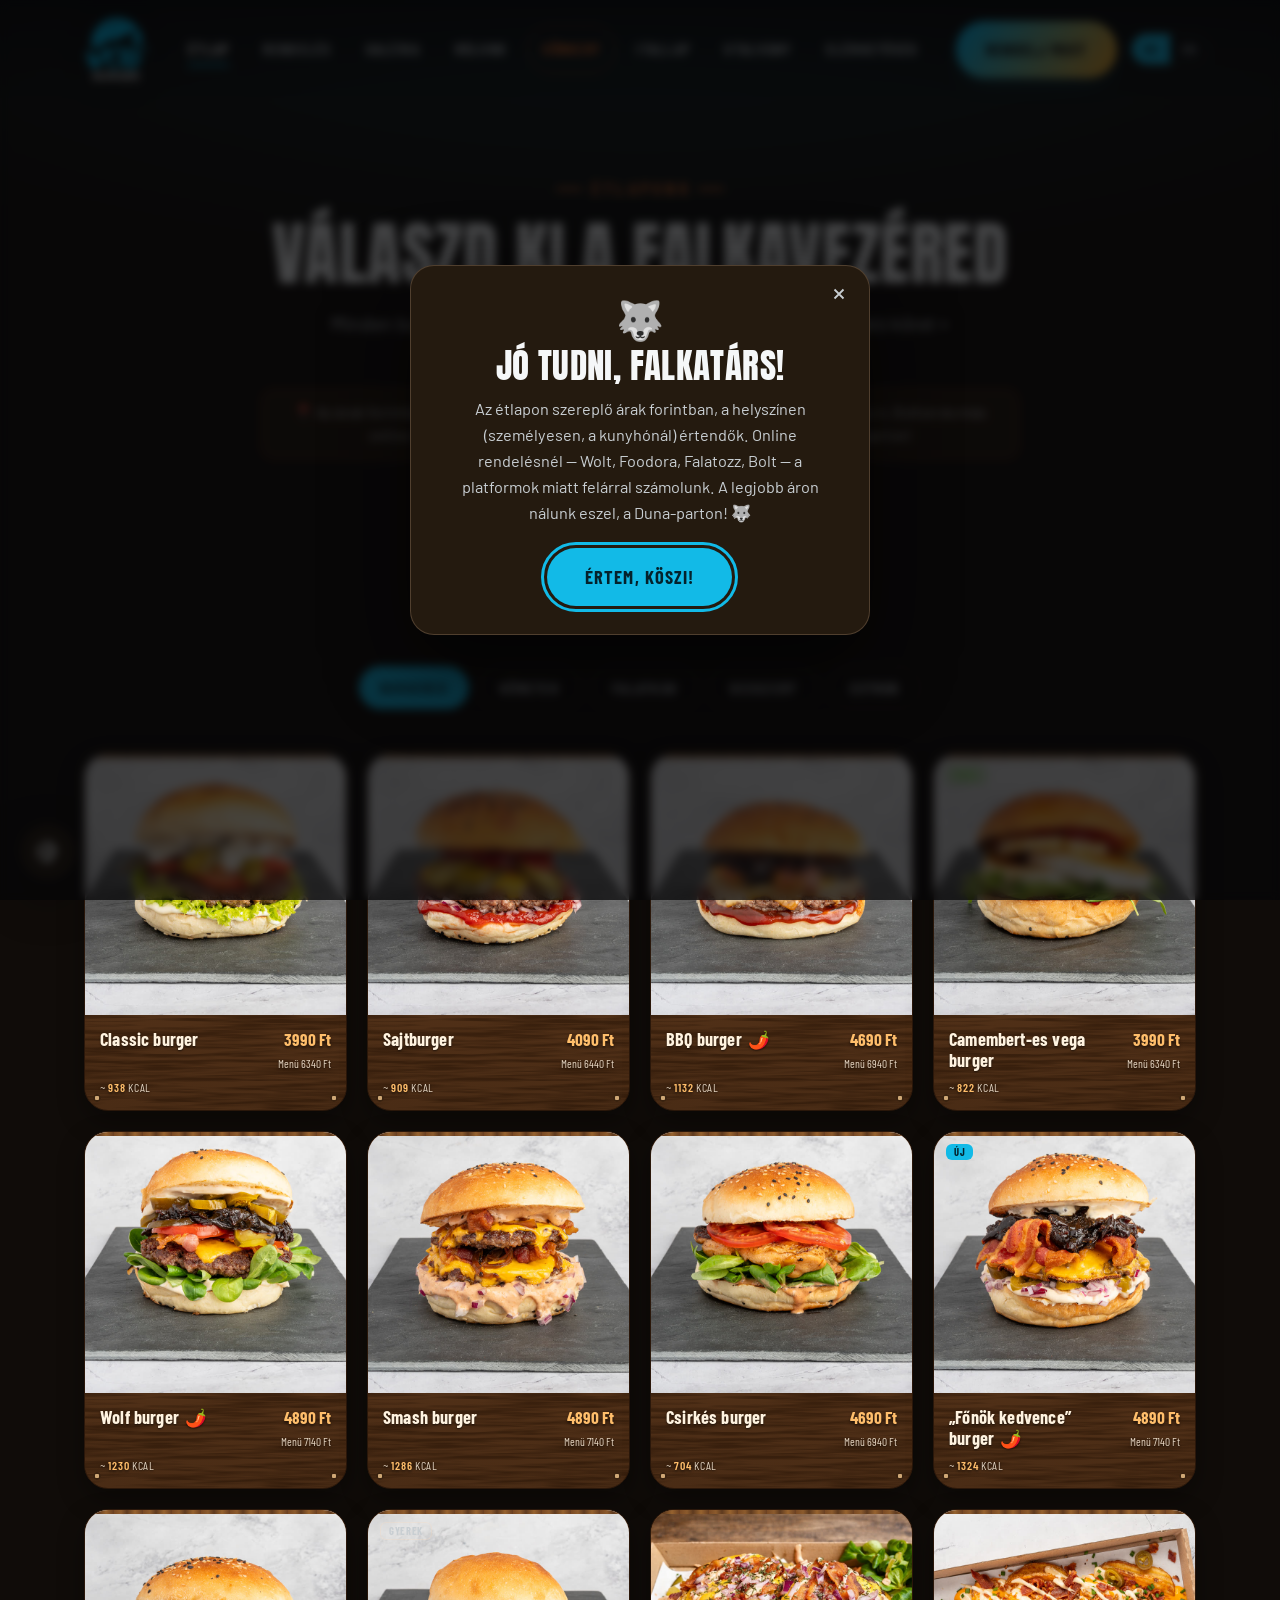
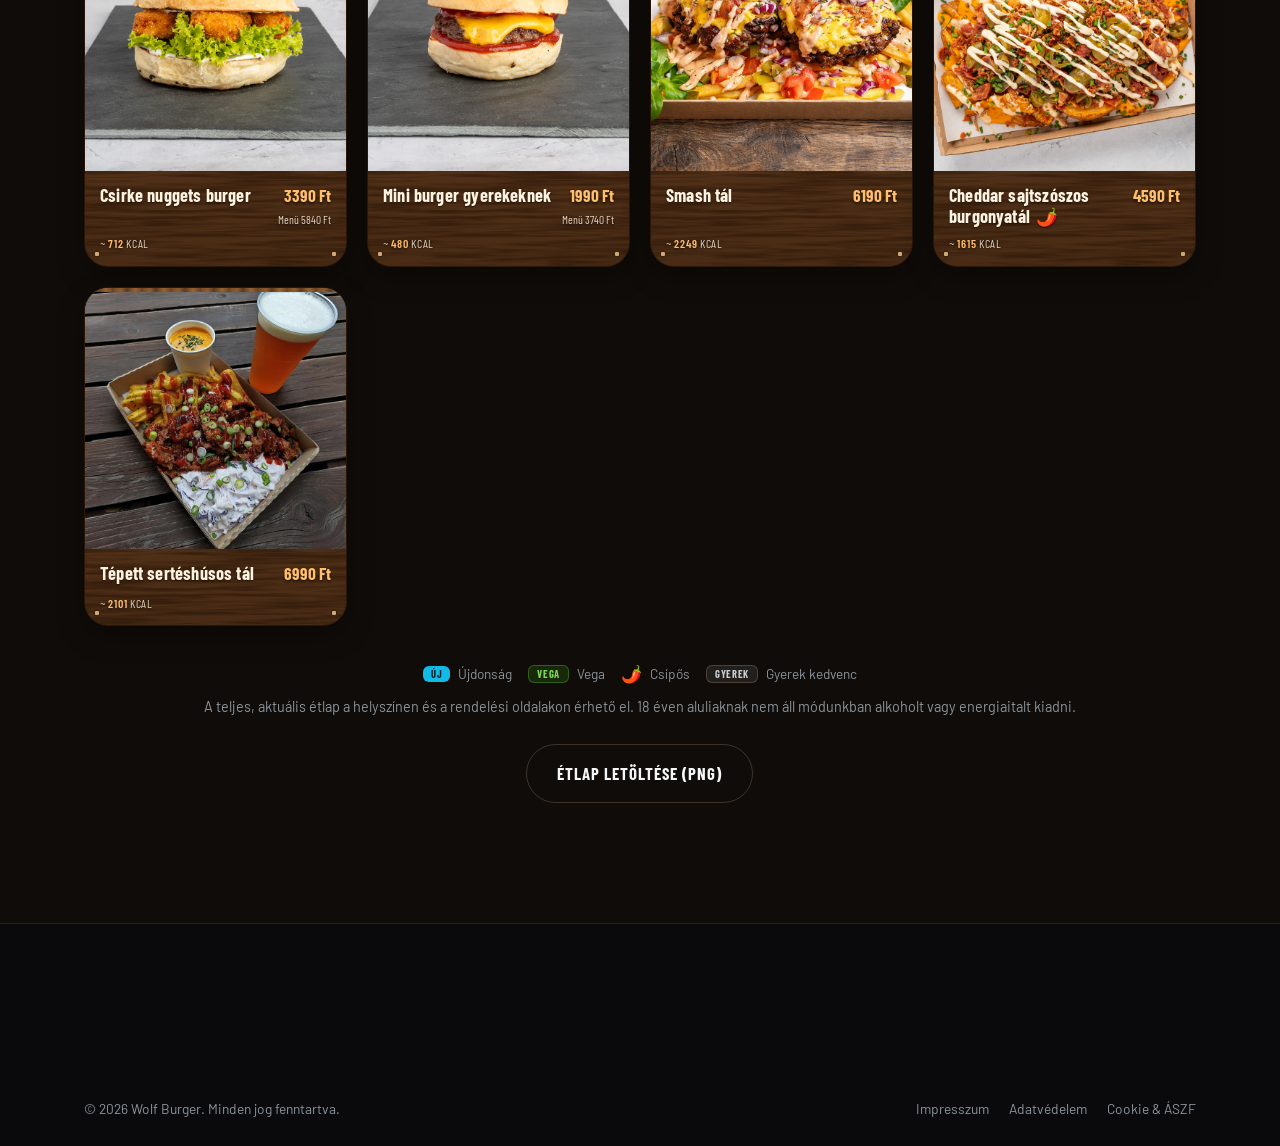
==== commit f81460c9: "Frissen sütve kártya: a Drive-ból származó Wolf burger fotó (20230706_140915); cache-bélyeg v22 Co-A" ====
--- a/etlap.html
+++ b/etlap.html
@@ -13,9 +13,9 @@
 <link rel="preconnect" href="https://fonts.googleapis.com">
 <link rel="preconnect" href="https://fonts.gstatic.com" crossorigin>
 <link href="https://fonts.googleapis.com/css2?family=Anton&family=Barlow:wght@400;500;600;700&family=Barlow+Condensed:wght@500;600;700&display=swap" rel="stylesheet">
-<link rel="stylesheet" href="assets/css/style.css?v=20">
-<link rel="stylesheet" href="assets/css/theme.css?v=20">
-<script src="assets/js/theme.js?v=20"></script>
+<link rel="stylesheet" href="assets/css/style.css?v=22">
+<link rel="stylesheet" href="assets/css/theme.css?v=22">
+<script src="assets/js/theme.js?v=22"></script>
 </head>
 <body data-page="etlap">
 <div class="nav-scrim" data-close-nav></div>
@@ -95,9 +95,9 @@
   <button class="theme-opt active" data-theme-set="3"><span class="theme-swatch sw3"></span><span data-i18n="theme_3">Tűz & fa</span></button>
 </div>
 
-<script src="assets/js/menu-data.js?v=20"></script>
-<script src="assets/js/i18n.js?v=20"></script>
-<script src="assets/js/site.js?v=20"></script>
-<script src="assets/js/notice.js?v=20"></script>
+<script src="assets/js/menu-data.js?v=22"></script>
+<script src="assets/js/i18n.js?v=22"></script>
+<script src="assets/js/site.js?v=22"></script>
+<script src="assets/js/notice.js?v=22"></script>
 </body>
 </html>
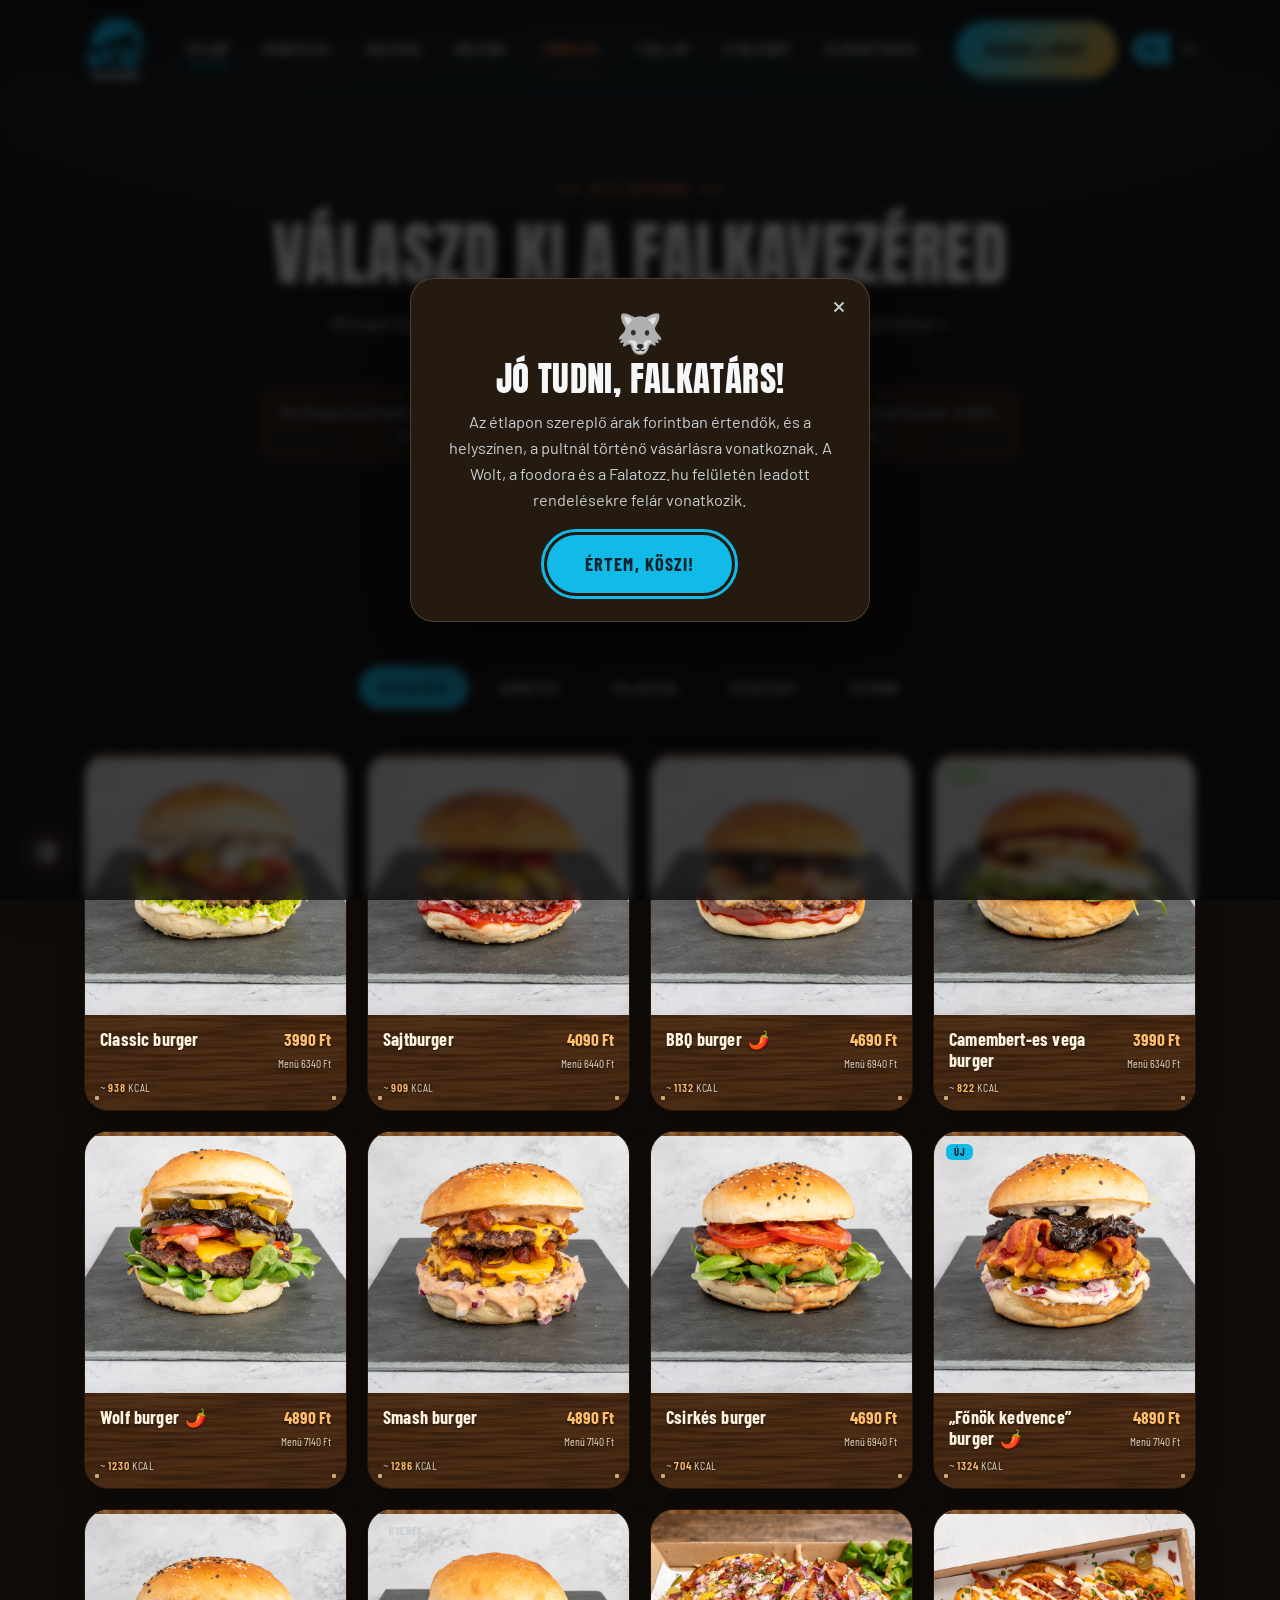
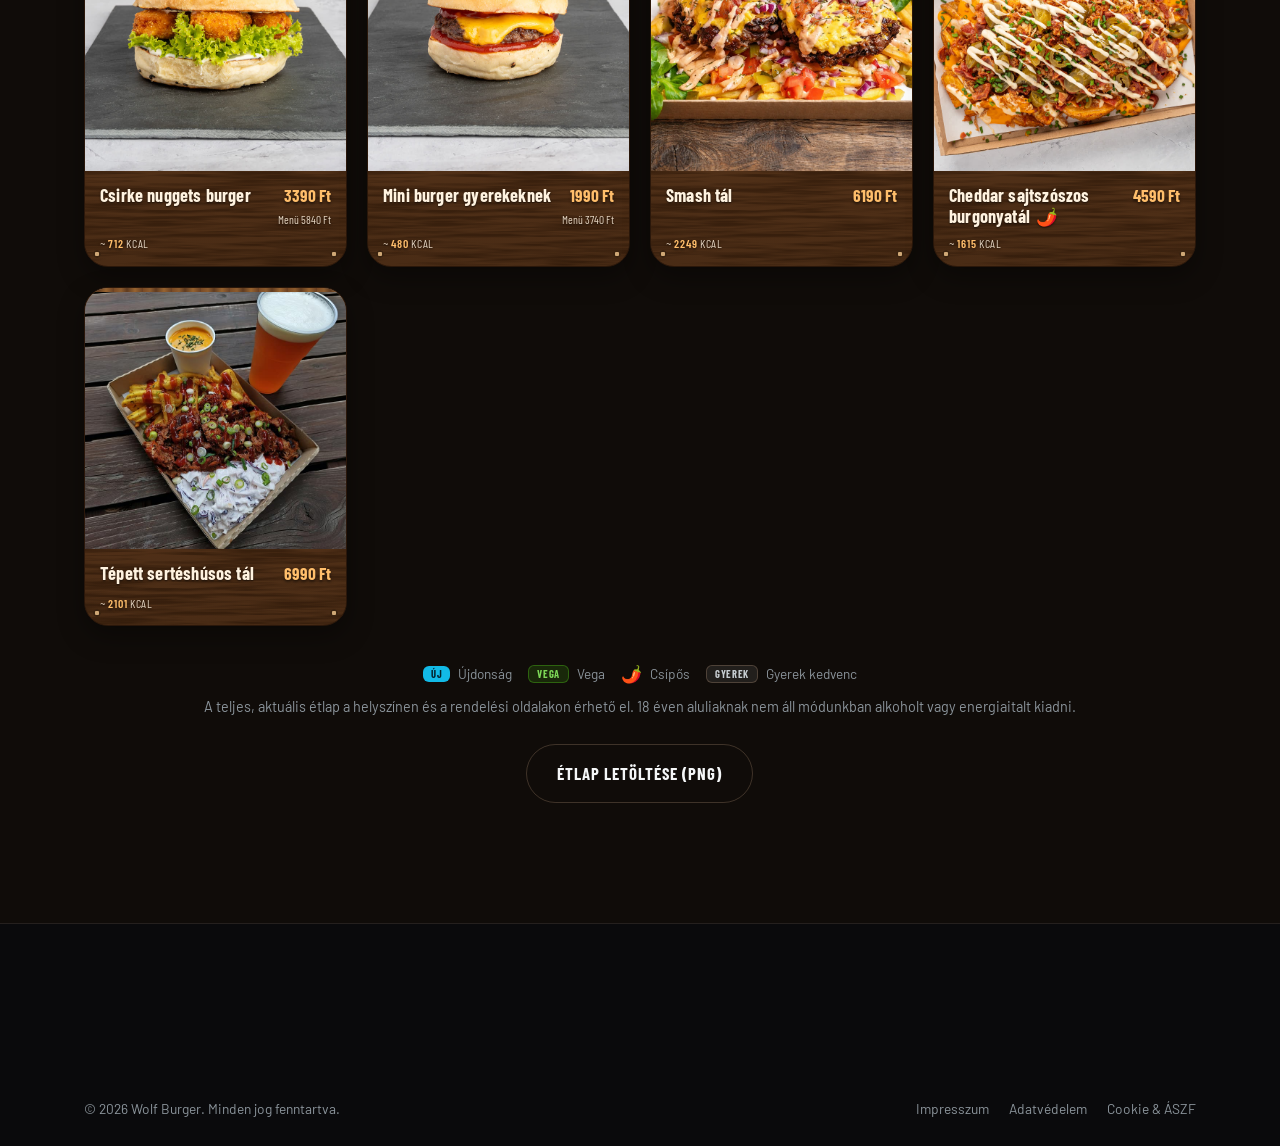
==== commit a2659464: "Correct delivery copy, voucher terms and restaurant hours" ====
--- a/etlap.html
+++ b/etlap.html
@@ -96,7 +96,7 @@
 </div>
 
 <script src="assets/js/menu-data.js?v=22"></script>
-<script src="assets/js/i18n.js?v=22"></script>
+<script src="assets/js/i18n.js?v=23"></script>
 <script src="assets/js/site.js?v=22"></script>
 <script src="assets/js/notice.js?v=22"></script>
 </body>
